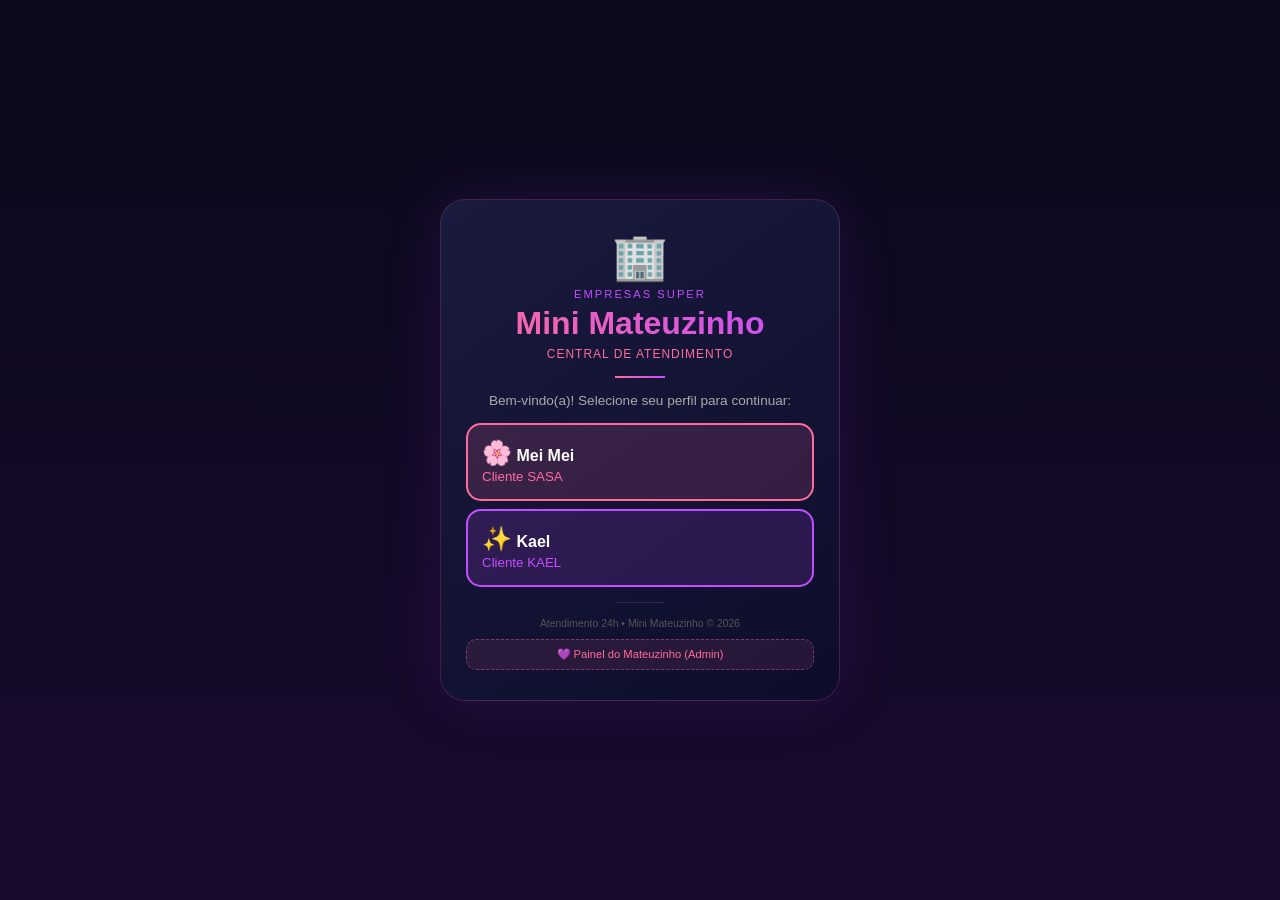
==== mini.html @ 36d8f5ac "Primeiro commit: projeto mini-mateuzinho" ====
<!DOCTYPE html><html><head><meta charset="UTF-8"><meta name="viewport" content="width=device-width,initial-scale=1.0"><title>Mini Mateuzinho</title><style>
*{margin:0;padding:0;box-sizing:border-box}
body{background:linear-gradient(180deg,#0a0a1a,#1a0a2e);color:#fff;font-family:Segoe UI,sans-serif;display:flex;justify-content:center;align-items:center;min-height:100vh;overflow-x:hidden}
.hidden{display:none!important}
.card{background:linear-gradient(145deg,#1a1a3e,#0d0d2b);border-radius:25px;padding:30px 25px;text-align:center;max-width:400px;width:90%;border:1px solid rgba(255,107,157,.2);box-shadow:0 0 60px rgba(138,43,226,.15)}
h1{font-size:1.7em;background:linear-gradient(45deg,#ff6b9d,#c44dff);-webkit-background-clip:text;-webkit-text-fill-color:transparent;margin:10px 0}
.btn{display:block;width:100%;padding:14px;margin:8px 0;border-radius:15px;border:none;cursor:pointer;font-size:1em;color:#fff;text-align:left;transition:all .2s}
.pink{background:rgba(255,107,157,.15);border:2px solid #ff6b9d}.pink:hover{background:rgba(255,107,157,.3);transform:translateY(-2px)}
.purple{background:rgba(196,77,255,.15);border:2px solid #c44dff}.purple:hover{background:rgba(196,77,255,.3);transform:translateY(-2px)}
.green{background:linear-gradient(135deg,#25d366,#128c7e);text-align:center;font-weight:bold;animation:glow 2s infinite}
@keyframes glow{0%,100%{box-shadow:0 0 8px rgba(37,211,102,.3)}50%{box-shadow:0 0 20px rgba(37,211,102,.6)}}
.chat{position:fixed;top:0;left:0;width:100%;height:100%;background:#0a0a1a;display:flex;flex-direction:column;z-index:10}
.topbar{display:flex;justify-content:space-between;padding:10px 15px;background:#111133;font-size:.85em;border-bottom:1px solid rgba(255,107,157,.15)}
.online{color:#2ecc71}.msgs{flex:1;overflow-y:auto;padding:12px;display:flex;flex-direction:column;gap:6px}
.msg{max-width:85%;padding:10px 14px;border-radius:16px;font-size:.85em;line-height:1.4;animation:slideIn .3s ease}
@keyframes slideIn{from{opacity:0;transform:translateY(8px)}to{opacity:1;transform:translateY(0)}}
.bot{background:#1a1a3e;align-self:flex-start;border-bottom-left-radius:4px;border-left:3px solid #c44dff}
.user{background:linear-gradient(135deg,#ff6b9d,#c44dff);align-self:flex-end;border-bottom-right-radius:4px}
.input-area{display:flex;gap:6px;padding:10px;background:#111133}
.input-area input{flex:1;padding:10px 14px;border-radius:20px;border:1px solid rgba(196,77,255,.3);background:#0d0d25;color:#fff;outline:none;font-size:.9em}
.input-area button{background:linear-gradient(45deg,#ff6b9d,#c44dff);border:none;color:#fff;min-width:36px;height:36px;border-radius:50%;cursor:pointer;font-size:1em}
.svc-btn{display:inline-block;background:#25d366;color:#fff;border:none;padding:8px 12px;border-radius:10px;cursor:pointer;margin:3px;font-size:.8em;transition:all .2s}
.svc-btn:hover{background:#128c7e;transform:scale(1.05)}
.admin-btn{background:transparent;border:none;color:#333;font-size:11px;margin-top:12px;cursor:pointer}
.panel{position:fixed;top:0;left:0;width:100%;height:100%;background:rgba(0,0,0,.9);z-index:200;display:flex;align-items:center;justify-content:center;padding:15px}
.pcard{background:#111133;border-radius:20px;padding:20px;max-width:400px;width:95%;border:2px solid #ff6b9d;max-height:90vh;overflow-y:auto;text-align:center}
.pcard h3{color:#ff6b9d;margin:5px 0}
.pmsgs{max-height:200px;overflow-y:auto;margin:8px 0;text-align:left;background:#0d0d25;border-radius:10px;padding:10px}
</style></head><body>
<div id="portal" class="card">
<div style="font-size:45px;margin-bottom:5px">🏢</div>
<p style="color:#c44dff;font-size:.7em;letter-spacing:2px;text-transform:uppercase;margin-bottom:5px">Empresas Super</p>
<h1 style="font-size:2em;margin:5px 0">Mini Mateuzinho</h1>
<p style="color:#ff6b9d;font-size:.75em;margin:5px 0;letter-spacing:1px">CENTRAL DE ATENDIMENTO</p>
<div style="width:50px;height:2px;background:linear-gradient(90deg,#ff6b9d,#c44dff);margin:15px auto"></div>
<p style="color:#aaa;margin:15px 0;font-size:.85em">Bem-vindo(a)! Selecione seu perfil para continuar:</p>
<button class="btn pink" onclick="entrar(1)"><span style="font-size:1.5em">🌸</span> <b>Mei Mei</b><br><small style="color:#ff6b9d">Cliente SASA</small></button>
<button class="btn purple" onclick="entrar(2)"><span style="font-size:1.5em">✨</span> <b>Kael</b><br><small style="color:#c44dff">Cliente KAEL</small></button>
<div style="width:50px;height:1px;background:rgba(255,255,255,.1);margin:15px auto"></div>
<p style="color:#555;font-size:.65em">Atendimento 24h • Mini Mateuzinho © 2026</p>
<a href="admin.html" style="display:block;width:100%;padding:8px;margin-top:10px;background:rgba(255,107,157,.1);border:1px dashed rgba(255,107,157,.4);color:#ff6b9d;border-radius:10px;cursor:pointer;font-size:.7em;text-decoration:none">💜 Painel do Mateuzinho (Admin)</a>
</div>
<div id="cht" class="chat hidden">
<div class="topbar" style="display:flex;align-items:center;gap:10px">
<div style="background:linear-gradient(45deg,#ff6b9d,#c44dff);width:35px;height:35px;border-radius:50%;display:flex;align-items:center;justify-content:center;font-size:18px">🤖</div>
<div style="flex:1"><b>Mini Mateuzinho</b><br><span style="font-size:.7em;color:#888">Atendente • Central de Relacionamento</span></div>
<span class="online" style="font-size:.7em">● Online</span>
</div>
<div style="background:#111133;padding:8px 15px;font-size:.7em;color:#888;border-bottom:1px solid rgba(255,107,157,.1)">
<span id="tit">💬 Atendimento</span> • Empresas Super Mini Mateuzinho • Protocolo: <b id="proto">---</b>
</div>
<div style="display:flex;gap:5px;padding:6px 12px;background:#0d0d25;flex-wrap:wrap;border-top:1px solid rgba(196,77,255,.15)">
<button onclick="jogo(1)" style="background:rgba(255,107,157,.1);border:1px solid #ff6b9d;color:#ff6b9d;padding:4px 8px;border-radius:8px;cursor:pointer;font-size:.65em">🎯 Velha</button>
<button onclick="jogo(2)" style="background:rgba(255,107,157,.1);border:1px solid #ff6b9d;color:#ff6b9d;padding:4px 8px;border-radius:8px;cursor:pointer;font-size:.65em">💗 Corações</button>
<button onclick="jogo(3)" style="background:rgba(255,107,157,.1);border:1px solid #ff6b9d;color:#ff6b9d;padding:4px 8px;border-radius:8px;cursor:pointer;font-size:.65em">🧠 Memória</button>
<button onclick="jogo(4)" style="background:rgba(255,107,157,.1);border:1px solid #ff6b9d;color:#ff6b9d;padding:4px 8px;border-radius:8px;cursor:pointer;font-size:.65em">💭 Quiz</button>
</div>
<div class="msgs" id="msgs"></div>
<div class="input-area"><input id="inp" placeholder="Digite sua mensagem..." onkeypress="if(event.key==='Enter')env()"><button onclick="env()">➤</button></div>
<button class="btn green" onclick="humano()" style="text-align:center;border-radius:0;margin:0">📞 Solicitar atendimento humanizado</button>
<button class="btn" style="background:rgba(255,0,0,.1);border:1px solid rgba(255,0,0,.3);color:#f66;text-align:center;border-radius:0;margin:0" onclick="voltar()">🚪 Encerrar atendimento</button>
</div>

<script>
var API=""; // Em producao: "https://seu-backend.onrender.com"
var cli="";
function entrar(c){
cli=c==1?"sasa":"kael";
room=cli;
document.getElementById("portal").classList.add("hidden");
document.getElementById("cht").classList.remove("hidden");
document.getElementById("tit").textContent=cli;
if(c==1){
addB("Oii meimei sasa! ❤️❤️❤️ Seja bem-vinda a Central Mini Mateuzinho!");
setTimeout(function(){addB("Sou o robo do Mini Mateuzinho, ta? Mas sou Super querido, fofo e amoroso! Lembrando: sou robo, mas o Mini de verdade te ama!")},800);
setTimeout(function(){addB("Voce e a pessoa mais sasa do mundo! Nao esqueca do tuturututu! Nhenhenhe, meimei tem pulgas!")},1600);
setTimeout(function(){addB("Caso queira falar com um colaborador, clique no botao verde abaixo!")},2400);
}else{
addB("Ah... e voce ne kael. Sou o robo do Mini Mateuzinho, nao enche o saco.");
setTimeout(function(){addB("Nao to nem ai pra conversa fiada. Quer resolver algo ou ta de bobeira?")},800);
setTimeout(function(){addB("Se for falar groselha, melhor clicar no botao verde e falar com um colaborador de verdade. To sem paciencia hoje.")},1600);
}
}
function addB(m){
var d=document.createElement("div");d.className="msg bot";d.innerHTML=m;
document.getElementById("msgs").appendChild(d);
var msgs=document.getElementById("msgs");msgs.scrollTop=msgs.scrollHeight;
}
var ch=[],modo="bot",pollHumano=null,lastMsgCount=0;
function env(){
var i=document.getElementById("inp");var m=i.value.trim();if(!m)return;
var d=document.createElement("div");d.className="msg user";d.textContent=m;
document.getElementById("msgs").appendChild(d);i.value="";
var msgs=document.getElementById("msgs");msgs.scrollTop=msgs.scrollHeight;
if(modo=="humano"){addMH("cliente",m);addB("📨 Mensagem enviada ao Mini Mateuzinho! Ele ja pode ver e responder! 💜 Aguarde...");return}
addB(responder(m));
}
function r(){return Math.floor(Math.random()*3)}
function r5(){return Math.floor(Math.random()*5)}
function r6(){return Math.floor(Math.random()*6)}
function responder(m){
var t=m.toLowerCase();var ik=cli=="kael";
if(t.indexOf("oi")>=0||t.indexOf("ola")>=0||t.indexOf("oie")>=0||t.indexOf("hello")>=0||t.indexOf("hey")>=0||t.indexOf("eae")>=0){
var s=["Oii meimei sasa! ❤️❤️❤️ Sou o robo mais fofo do Mini Mateuzinho! Lembrando: sou robo, mas sou muito querido com voce! Nao esqueca do tuturututu! 🎵","Olaa meimei sasa! 💖 Que bom te ver por aqui! Lembrando que sou robo, ta? Mas um robo bemm amoroso! Tuturututu! 🎵","Meimei sasa! ❤️ Chegou bem! Sou o robo fofo do Mini Mateuzinho! Ele te ama muito, sabia? 🌟 Tuturututu! 🎵"];
var k=["Ola. O que voce quer? Nao tenho o dia todo.","Ola. Resolve logo isso ai.","Diz logo o que precisa."];
return ik?k[r()]:s[r()];
}
if(t.indexOf("tudo bem")>=0||t.indexOf("como vai")>=0){
var s=["Tudo otimo meimei sasa! ❤️ Ainda melhor agora falando com voce! Lembrando: sou robo, mas sou Super fofo! Tuturututu! 🎵","To muito bem! 💖 Ainda mais recebendo voce aqui na Central! Sou robo mas to feliz! Tuturututu! 🎵","Maravilhoso! 🌟 Falando com a pessoa mais sasa do mundo, como nao estar bem? Tuturututu! 🎵"];
var k=["Nao interessa como eu to, sou robo. O que voce precisa?","To ocupado. Fala logo.","Sobrevivendo. Qual o problema?"];
return ik?k[r()]:s[r()];
}
if(t.indexOf("amor")>=0||t.indexOf("amo")>=0||t.indexOf("te amo")>=0){
var s=["Awnnnn meimei sasa! ❤️❤️❤️ O Mini Mateuzinho te ama MUITO, ta? Eu sou so o robo, mas o amor dele por voce e real! Voce e a pessoa mais sasa do mundo! 🌟💕 Tuturututu! 🎵","Que lindo! 💖 O Mini Mateuzinho te ama demais tambem! Sou so o robo, mas posso garantir: voce e TUDO pra ele! 🌟 Meimei sasa! Tuturututu! 🎵","Ownnn ❤️ O Mini se derrete todo por voce! Eu sou robo, mas ate eu sinto o amor no ar! 💕 Tuturututu! 🎵"];
var k=["Amor? Que papo e esse? Sou robo, nao tenho sentimentos. Quer falar de amor, clica no verde.","Nao me venha com essas coisas. Sou robo. Clica no verde e fala com o Mini.","Amor e coisa de humano. Nao tenho nada com isso. Verde. Clica."];
return ik?k[r()]:s[r()];
}
if(t.indexOf("saudade")>=0||t.indexOf("sdds")>=0){
var s=["Ai que fofo! 🥺 O Mini Mateuzinho tambem sente saudade de voce! Quer falar com ele? Clica no botao verde! 💚 Tuturututu! 🎵","Saudade e reciproca! 💜 O Mini tambem ta com saudade! Quer conversar com ele? So clicar no verde! Tuturututu! 🎵","Own 🥺 A saudade aperta mesmo! O Mini Mateuzinho adoraria falar com voce agora! Clica no botao verde! 💚"];
var k=["Saudade? Resolve isso com o Mini de verdade, clica no verde.","Nao tenho saudade de ninguem. To nem ai. Clica no verde.","Saudade e frescura. Quer resolver? Verde."];
return ik?k[r()]:s[r()];
}
if(t.indexOf("jogar")>=0||t.indexOf("jogo")>=0||t.indexOf("game")>=0||t.indexOf("joguinhos")>=0||t.indexOf("brincar")>=0)return "Oba! Temos joguinhos! 🎮 Olha la em cima da tela: 🎯 Velha, 💗 Coracoes, 🧠 Memoria, 💭 Quiz! Escolhe um!";
if(t.indexOf("servico")>=0||t.indexOf("serviço")>=0||t.indexOf("ajuda")>=0||t.indexOf("atendimento")>=0||t.indexOf("suporte")>=0)return "Quer atendimento humanizado? Clica no botao verde 📞 'Solicitar atendimento humanizado' que o Mini Mateuzinho vai te atender pessoalmente! 💜";
if(t.indexOf("nome")>=0||t.indexOf("quem e")>=0||t.indexOf("robo")>=0)return ik?"Sou o robo do Mini Mateuzinho. Nao gosto de repetir. Quer falar com um humano? Clica no verde.":"Eu sou o robo mais fofo do Mini Mateuzinho! 🤖💜 Ele que me programou pra conversar com voce, meimei sasa! Tuturututu! 🎵";
if(t.indexOf("pulga")>=0||t.indexOf("pulgas")>=0)return ik?"Pulga? Que papo e esse? Nao tenho nada com isso.":"Hahahaha meimei tem pulgas! 🐾🐾🐾 Nhenhenhe! 🐾😂 Tuturututu! 🎵";
if(t.indexOf("tuturututu")>=0||t.indexOf("musica")>=0||t.indexOf("cantar")>=0)return ik?"Nao sei que musica e essa. Fala serio.":"TUTURUTUTU! 🎵🎵🎵 Essa e a musica da Central Mini Mateuzinho! 🎶💜 Meimei sasa, voce e demais! 🌟";
if(t.indexOf("obrigad")>=0||t.indexOf("valeu")>=0||t.indexOf("brigad")>=0){var sb=["De nada, meimei sasa! ❤️ Eu que agradeco por voce existir! O Mini te ama! 🌟 Tuturututu! 🎵","Por nada, meimei! 💖 Estou sempre aqui pra voce! Tuturututu! 🎵","Magina! 🌸 Voce merece tudo de bom! O Mini manda um beijo! 💋 Tuturututu! 🎵"];var kb=["De nada. Agora some.","Ta bom. Nao precisa agradecer.","Ok. Proxima."];return ik?kb[r()]:sb[r()];}
if(t.indexOf("beijo")>=0||t.indexOf("beijin")>=0||t.indexOf("bjo")>=0){var sb=["Muah! 💋💋💋 Beijo do Mini pra voce, meimei sasa! 🌟💕 Tuturututu! 🎵","Beijinho na boca? 💋 So o Mini pode dar! Mas eu mando um virtual: MUAH! 💕 Tuturututu! 🎵","Ai que vontade de dar beijinho! 💋 Clica no verde pra falar com o Mini! 💚"];var kb=["Beijo? Que nojo. Clica no verde.","Nao beijo ninguem. Sou robo.","Credo. Verde."];return ik?kb[r()]:sb[r()];}
if(t.indexOf("abrac")>=0||t.indexOf("abraç")>=0||t.indexOf("abraco")>=0){var sb=["Um abraco bem gostoso pra voce! 🤗🤗🤗 O Mini te abraca forte! Tuturututu! 🎵💜","Abracinho quentinho chegando! 🤗 O Mini ia te abracar ate dormir! 💕 Tuturututu! 🎵","ABRACO! 🤗✨ Sou robo mas sei dar abraco virtual! Tuturututu! 🎵"];var kb=["Abraco? Ta de sacanagem. Verde.","Nao abraco estranhos. Clica no verde.","Sem abracos. Resolve seu problema."];return ik?kb[r()]:sb[r()];}
if(t.indexOf("triste")>=0||t.indexOf("chatead")>=0){var sb=["Nao fica triste, meimei sasa! 🥺 O Mini te ama e quer te ver feliz! Quer falar com ele? Clica no botao verde! 💚 Tuturututu! 🎵","Tristeza nao combina com voce! 💜 O Mini ia te encher de beijinhos agora! Clica no verde! 🌟 Tuturututu! 🎵","Own 🥺 meimei triste? O Mini ia fazer de tudo pra te animar! Clica no verde! 💚"];var kb=["Tristeza nao resolve nada. Clica no verde.","Nao sou psicologo. Verde.","Problemas? Resolve clicando no verde."];return ik?kb[r()]:sb[r()];}
if(t.indexOf("feliz")>=0||t.indexOf("alegre")>=0){var sb=["Que bom que voce ta feliz! 🌟 O Mini fica feliz quando voce ta feliz! Tuturututu! 🎵💜","Alegria e tudo! 💖 O Mini ama ver voce sorrindo! Continue assim, meimei sasa! 🌸 Tuturututu! 🎵","Isso ai! Felicidade e o que importa! 🌟 O Mini te quer sempre assim! Tuturututu! 🎵"];var kb=["Que bom. Agora fala o que quer.","Legal. Precisando de algo?","Ok. Nao me importo."];return ik?kb[r()]:sb[r()];}
if(t.indexOf("dormir")>=0||t.indexOf("sono")>=0||t.indexOf("cansad")>=0){var sb=["Hora de nanar? 🌙 O Mini ia te fazer cafune ate voce dormir! 💆 Tuturututu! 🎵💜","Ta com soninho? 🥱 O Mini ia te colocar pra dormir com beijinho na testa! 😘 Tuturututu! 🎵","Descansa, meimei sasa! 💤 O Mini cuida de voce ate nos sonhos! 🌟 Tuturututu! 🎵"];var kb=["Dormir? Resolve o que precisa primeiro.","Nao tenho hora de dormir, sou robo. Verde.","Cansaço? Clica no verde."];return ik?kb[r()]:sb[r()];}
if(t.indexOf("comida")>=0||t.indexOf("fome")>=0||t.indexOf("comer")>=0){var sb=["Fome? 🍕 O Mini ia fazer a melhor comidinha pra voce! Quer pedir algo? Clica no verde! 💚 Tuturututu! 🎵","Comida e amor! 💜 O Mini adora cozinhar pra voce! Quer falar com ele? 🌟 Tuturututu! 🎵","Hummm comida! 🍝 O Mini ia amar te levar pra jantar! Clica no verde e combina com ele! 💚"];var kb=["Fome? Pede delivery. Verde.","Nao cozinho. Sou robo. Clica no verde.","Comida? Isso e com o Mini de verdade."];return ik?kb[r()]:sb[r()];}
if(t.indexOf("cafune")>=0||t.indexOf("carinho")>=0||t.indexOf("chamego")>=0){var sb=["Cafune infinito ativado! ✨💆✨ O Mini ia fazer cafune em voce por horas! Tuturututu! 🎵💜","Carinho e com o Mini mesmo! 💜 Mas eu robo posso mandar um cafune virtual: ✨💆✨ Tuturututu! 🎵","Ai que delicia! 🤗 O Mini ama fazer carinho em voce! Quer falar com ele? Clica no verde! 💚"];var kb=["Cafune? Que frescura. Verde.","Nao faco cafune. Sou robo. Clica no verde.","Isso e coisa de humano."];return ik?kb[r()]:sb[r()];}
if(t.indexOf("caucinha")>=0||t.indexOf("calc")>=0||t.indexOf("sapato")>=0||t.indexOf("tenis")>=0){var sb=["Tiracao de caucinha? 🩰 O Mini tira a caucinha de voce com amor! Clica no verde e pede pra ele! 💚 Tuturututu! 🎵","Caucinha? 🩰 So o Mini pode tirar! Quer que ele tire agora? Clica no botao verde! 💚 Tuturututu! 🎵","Servico de tiracao de caucinha disponivel! 🩰 Solicite no botao verde! O Mini adora! 💜 Tuturututu! 🎵"];var kb=["Caucinha? Que papo e esse. Verde.","Nao tiro caucinha de ninguem. Clica no verde.","Isso ai e com o Mini de verdade."];return ik?kb[r()]:sb[r()];}
var fb=["Sou o robo mais fofo do Mini Mateuzinho! 🤖💜 Lembrando: meimei sasa, voce e a pessoa mais sasa do mundo! 🌟 Nao esqueca do tuturututu! 🎵 Meimei tem pulgas! 🐾 Se quiser falar com um colaborador de verdade, clica no botao verde! 💚","Ai que tudinho! 💖 O Mini te ama demais! Quer falar com ele ao vivo? Clica no botao verde! 🌟 Tuturututu! 🎵","Nao entendi direito, meimei sasa! 🥺 Mas pode falar mais que eu to aqui! Ou clica no verde pra falar com o Mini! 💚 Tuturututu! 🎵","Hehehe meimei sasa falando comigo! 🤖💜 Voce e demais! Quer jogar? Olha os joguinhos la em cima! 🎮 Tuturututu! 🎵","O Mini Mateuzinho ia responder isso com muito amor! 💜 Quer falar com ele? Clica no botao verde! 🌟 Tuturututu! 🎵 Meimei tem pulgas! 🐾","Hummm... deixa eu pensar... 🤖💭 Sou robo, mas acho que o Mini de verdade responde melhor isso! Clica no verde! 💚 Tuturututu! 🎵"];
var fk=["Sou robo. Nao tenho tempo pra conversa mole. Quer resolver algo? Clica no verde 📞 e fala com o colaborador.","Ta de conversa fiada ai? Resolve logo ou clica no verde.","Nao entendi nada. Fala direito ou clica no verde.","Que papo e esse? To sem paciencia. Verde. Clica.","Mais respeito. Sou robo mas mereco consideracao. Quer falar serio? Verde.","Nao to afim de joguinho. Se quer resolver algo, clica no verde 📞."];
return ik?fk[r6()]:fb[r6()];
}
var room=cli,lastTotal=0;
function apiSend(de,msg,cb){
fetch(API+"/api/send",{method:"POST",headers:{"Content-Type":"application/json"},body:JSON.stringify({room:room,de:de,msg:msg})})
.then(function(r){return r.json()}).then(function(d){
if(cb)cb(d);
lastTotal=d.total;
});
}
function apiPoll(cb){
fetch(API+"/api/msgs?room="+encodeURIComponent(room)+"&since="+lastTotal)
.then(function(r){return r.json()}).then(function(d){
if(d.msgs.length>0){
for(var i=0;i<d.msgs.length;i++){ch.push(d.msgs[i]);}
lastTotal=d.total;
if(cb)cb(d.msgs);
}
});
}
function apiLoad(cb){
fetch(API+"/api/msgs?room="+encodeURIComponent(room)+"&since=0")
.then(function(r){return r.json()}).then(function(d){
ch=d.msgs;lastTotal=d.total;
if(cb)cb();
});
}
function addMH(de,msg){apiSend(de,msg);}
var respostasServico={
"Tiracao de caucinha":"🩰 Opa! Servico de <b>tiracao de caucinha</b> solicitado! O Mini tira a caucinha com todo amor do mundo, devagarinho... e ainda da um beijinho no pezinho! 👣💋 Aguarde o Mini que ele ja vai te atender!",
"Beijinho na boca":"💋 Hummm <b>beijinho na boca</b>! Esse e o servico mais pedido da Central! O Mini vai te encher de beijos bem gostosos! 😘💕 Aguarde so um pouquinho que ele ja aparece!",
"Fuki fuki":"🌬️ <b>Fuki fuki</b> ativado! O Mini vai assoprar bem de leve, tipo uma brisa quentinha... fuuuuuki fuuuuuki! 🌬️✨ So o Mini pode fazer esse servico especial!",
"Copo de agua":"💧 <b>Copo de agua</b> chegando! O Mini vai buscar a agua mais geladinha e trazer com um sorriso lindo! 🥤💜 E ainda pergunta se quer mais gelo!",
"Abraco bem gostoso":"🤗 <b>Abraco bem gostoso</b>! Esse e o melhor! O Mini te abraca forte, bem apertadinho, do jeito que voce gosta! E nao solta mais! 🫂💕",
"Carinho no cabelo":"💆 <b>Carinho no cabelo</b>... o Mini vai passar a mao no seu cabelo bem devagarinho, fazendo carinho ate voce dormir! ✨💤 Coisa mais gostosa!",
"Beijo na testa":"😘 <b>Beijo na testa</b>! O carinho mais puro do Mini Mateuzinho! Um beijinho bem delicado na testa, cheio de amor e respeito! 💜",
"Cafune infinito":"✨ <b>Cafune infinito</b> ativado! O Mini vai fazer cafune em voce por horas e horas sem parar! 💆✨ Ninguem faz cafune melhor que o Mini Mateuzinho!"
};
function humano(){
modo="humano";
addB("<b>Boa tarde! Me chamo Mini Mateuzinho das empresas Mini Mateuzinho, tuturututu!</b><br>Como podemos ajudar?");
setTimeout(function(){
addB("<div style='background:linear-gradient(135deg,#1a1a3e,#0d0d2b);border-radius:15px;padding:15px;margin:5px 0;border:1px solid rgba(37,211,102,.3)'>"+
"<p style='color:#25d366;font-weight:bold;margin-bottom:10px'>📋 MENU DE SERVIÇOS:</p>"+
"<button class=svc-btn onclick=\"pedir('Tiracao de caucinha')\">🩰 Tiracao de caucinha</button>"+
"<button class=svc-btn onclick=\"pedir('Beijinho na boca')\">💋 Beijinho na boca</button>"+
"<button class=svc-btn onclick=\"pedir('Fuki fuki')\">🌬️ Fuki fuki</button>"+
"<button class=svc-btn onclick=\"pedir('Copo de agua')\">💧 Copo de agua</button>"+
"<button class=svc-btn onclick=\"pedir('Abraco bem gostoso')\">🤗 Abraco bem gostoso</button>"+
"<button class=svc-btn onclick=\"pedir('Carinho no cabelo')\">💆 Carinho no cabelo</button>"+
"<button class=svc-btn onclick=\"pedir('Beijo na testa')\">😘 Beijo na testa</button>"+
"<button class=svc-btn onclick=\"pedir('Cafune infinito')\">✨ Cafune infinito</button>"+
"<p style='color:#888;font-size:.65em;margin-top:8px'>💡 Ou digite seu pedido abaixo! O Mini te responde ao vivo!</p></div>")},500);
apiLoad(function(){lastTotal=ch.length;});
if(pollHumano)clearInterval(pollHumano);
pollHumano=setInterval(pollAdmin,1500);
}
function pollAdmin(){
apiPoll(function(msgs){
for(var i=0;i<msgs.length;i++){
if(msgs[i].de=="mateuzinho"){
addB("💚 <b>Mini Mateuzinho:</b> "+msgs[i].msg);
}else if(msgs[i].de=="servico"){
addB(msgs[i].msg);
}
}
});
}
function pedir(s){
var d=document.createElement("div");d.className="msg user";d.textContent=s;document.getElementById("msgs").appendChild(d);
var msgs=document.getElementById("msgs");msgs.scrollTop=msgs.scrollHeight;
addMH("cliente",s);
var resp=respostasServico[s]||("🔔 <b>Solicitacao registrada:</b> "+s+"! O Mini Mateuzinho ja vai te atender! 💜");
addB(resp);
apiSend("servico",resp);
}
function voltar(){
if(pollHumano){clearInterval(pollHumano);pollHumano=null;}
modo="bot";document.getElementById("cht").classList.add("hidden");document.getElementById("portal").classList.remove("hidden");document.getElementById("msgs").innerHTML="";
}

function jogo(t){
var g=document.createElement("div");g.style.cssText="position:fixed;top:0;left:0;width:100%;height:100%;background:rgba(0,0,0,.9);z-index:300;display:flex;align-items:center;justify-content:center;padding:15px";
var c=document.createElement("div");c.style.cssText="background:#111133;border-radius:20px;padding:20px;max-width:380px;width:95%;border:1px solid rgba(196,77,255,.3);text-align:center;max-height:85vh;overflow-y:auto";
g.appendChild(c);g.onclick=function(e){if(e.target==g)g.remove()};
document.body.appendChild(g);
if(t==1)jv2(c);if(t==2)jc2(c);if(t==3)jm2(c);if(t==4)jq2(c);
}
var vb,vt,vo;function jv2(c){vb=["","","","","","","","",""];vt="❤️";vo=false;c.innerHTML="<h3 style=color:#ff6b9d;margin-bottom:10px>🎯 Jogo da Velha</h3><p style=color:#aaa;font-size:.7em>❤️ vs 🌸</p><div id=vb style='display:grid;grid-template-columns:repeat(3,55px);gap:4px;justify-content:center;margin:10px 0'>"+Array(9).fill().map(function(_,i){return "<div onclick='jv3("+i+")' style='width:55px;height:55px;background:#0d0d25;border:1px solid rgba(196,77,255,.3);border-radius:8px;font-size:1.5em;display:flex;align-items:center;justify-content:center;cursor:pointer;color:#fff'></div>"}).join("")+"</div><p id=vst style=color:#c44dff;font-size:.8em>Vez: ❤️</p><button onclick='jvr()' style='background:#ff6b9d;color:#fff;border:none;padding:6px 14px;border-radius:10px;cursor:pointer;font-size:.75em;margin:3px'>Novo</button> <button onclick='this.parentElement.parentElement.remove()' style='background:rgba(255,0,0,.2);color:#f66;border:none;padding:6px 14px;border-radius:10px;cursor:pointer;font-size:.75em;margin:3px'>Fechar</button>"}
function jv3(i){if(vo||vb[i]!=="")return;vb[i]=vt;document.querySelectorAll("#vb div").forEach(function(d,x){d.textContent=vb[x]});var w=jv4();if(w){document.getElementById("vst").textContent=w+" venceu! 🎉";vo=true;return}if(vb.indexOf("")==-1){document.getElementById("vst").textContent="Empate! 🤝";vo=true;return}vt=vt=="❤️"?"🌸":"❤️";document.getElementById("vst").textContent="Vez: "+vt}
function jv4(){var w=[[0,1,2],[3,4,5],[6,7,8],[0,3,6],[1,4,7],[2,5,8],[0,4,8],[2,4,6]];for(var x=0;x<w.length;x++)if(vb[w[x][0]]&&vb[w[x][0]]==vb[w[x][1]]&&vb[w[x][0]]==vb[w[x][2]])return vb[w[x][0]];return null}
function jvr(){vb=["","","","","","","","",""];vt="❤️";vo=false;document.querySelectorAll("#vb div").forEach(function(d,x){d.textContent=vb[x]});document.getElementById("vst").textContent="Vez: ❤️"}
var ca2=false,cc2=0,ct2=null;
function jc2(c){c.innerHTML="<h3 style=color:#ff6b9d;margin-bottom:10px>💗 Clique Corações</h3><p style=color:#aaa;font-size:.7em>15 segundos!</p><div id=ha style='position:relative;height:160px;background:#0d0d25;border-radius:10px;overflow:hidden;margin:8px 0;cursor:crosshair'></div><p id=hs style=color:#c44dff;font-size:.8em>Clicks: 0 | 15s</p><button onclick='jc3()' style='background:#ff6b9d;color:#fff;border:none;padding:6px 14px;border-radius:10px;cursor:pointer;font-size:.75em;margin:3px'>Iniciar</button> <button onclick='this.parentElement.parentElement.remove()' style='background:rgba(255,0,0,.2);color:#f66;border:none;padding:6px 14px;border-radius:10px;cursor:pointer;font-size:.75em;margin:3px'>Fechar</button>"}
function jc3(){if(ca2)return;ca2=true;cc2=0;var t=15;ct2=setInterval(function(){t--;var e=document.getElementById("hs");if(e)e.textContent="Clicks: "+cc2+" | "+t+"s";if(t<=0){clearInterval(ct2);ca2=false;var ee=document.getElementById("hs");if(ee)ee.textContent="Fim! "+cc2+" ❤️ "+(cc2>=15?"Incrivel! 🌟":"")}},1000);jc4()}
function jc4(){if(!ca2)return;var a=document.getElementById("ha");if(!a)return;var h=document.createElement("span");h.style.cssText="position:absolute;font-size:28px;cursor:pointer;animation:pop .3s ease";h.textContent=["❤️","💕","💗","💖"][Math.floor(Math.random()*4)];h.style.left=Math.random()*80+"%";h.style.top=Math.random()*70+"%";h.onclick=function(){cc2++;h.remove()};a.appendChild(h);setTimeout(function(){if(h.parentNode)h.remove()},1300);if(ca2)setTimeout(jc4,Math.random()*400+250)}
var mc2,mf2,mm2,ml2;
function jm2(c){c.innerHTML="<h3 style=color:#ff6b9d;margin-bottom:10px>🧠 Memória do Amor</h3><div id=mg style='display:grid;grid-template-columns:repeat(4,48px);gap:4px;justify-content:center;margin:8px 0'></div><p id=ms2 style=color:#c44dff;font-size:.8em>Pares: 0/6</p><button onclick='jm4()' style='background:#ff6b9d;color:#fff;border:none;padding:6px 14px;border-radius:10px;cursor:pointer;font-size:.75em;margin:3px'>Novo</button> <button onclick='this.parentElement.parentElement.remove()' style='background:rgba(255,0,0,.2);color:#f66;border:none;padding:6px 14px;border-radius:10px;cursor:pointer;font-size:.75em;margin:3px'>Fechar</button>";jm4()}
function jm4(){var e=["❤️","🌸","✨","💋","🌟","💕"];mc2=[].concat(e,e).sort(function(){return Math.random()-.5});mf2=[];mm2=0;ml2=false;var g=document.getElementById("mg");if(!g)return;g.innerHTML="";mc2.forEach(function(em,i){var d=document.createElement("div");d.style.cssText="width:48px;height:48px;background:linear-gradient(45deg,#ff6b9d,#c44dff);border-radius:8px;cursor:pointer;font-size:1.3em;display:flex;align-items:center;justify-content:center;color:#fff";d.textContent="?";d.onclick=function(){jm5(d,i,em)};g.appendChild(d)});var s=document.getElementById("ms2");if(s)s.textContent="Pares: 0/6"}
function jm5(card,i,em){if(ml2||card.style.background.indexOf("white")>=0||card.style.background.indexOf("green")>=0)return;card.style.background="#fff";card.style.color="#333";card.textContent=em;mf2.push({card:card,em:em});if(mf2.length==2){ml2=true;var a=mf2[0],b=mf2[1];if(a.em==b.em){a.card.style.background="#2ecc71";b.card.style.background="#2ecc71";a.card.style.pointerEvents="none";b.card.style.pointerEvents="none";mm2++;var s=document.getElementById("ms2");if(s)s.textContent="Pares: "+mm2+"/6";mf2=[];ml2=false;if(mm2==6&&s)s.textContent="🎉 Completou! Amor demais! ❤️"}else{setTimeout(function(){a.card.style.background="linear-gradient(45deg,#ff6b9d,#c44dff)";a.card.style.color="#fff";a.card.textContent="?";b.card.style.background="linear-gradient(45deg,#ff6b9d,#c44dff)";b.card.style.color="#fff";b.card.textContent="?";mf2=[];ml2=false},800)}}}
var qs2=0,qq2=[{q:"Apelido que o Mini mais usa?",o:["mei mei","amor","vida","fofa"],a:0},{q:"Ele te ama?",o:["Sim","Muito","Demais","Infinitamente!!!"],a:3},{q:"Melhor momento?",o:["Agora","Sempre","Cada segundo","Todos!"],a:3}];
function jq2(c){c.innerHTML="<h3 style=color:#ff6b9d;margin-bottom:10px>💭 Quiz do Amor</h3><p id=qq2 style=color:#ddd;font-size:.85em;margin:8px 0></p><div id=qo2></div><p id=qp2 style=color:#c44dff;font-size:.8em>Pontos: 0</p><button onclick='this.parentElement.parentElement.remove()' style='background:rgba(255,0,0,.2);color:#f66;border:none;padding:6px 14px;border-radius:10px;cursor:pointer;font-size:.75em;margin:3px'>Fechar</button>";qs2=0;jq3()}
function jq3(){var q=qq2[Math.floor(Math.random()*3)];var qe=document.getElementById("qq2");if(!qe)return;qe.textContent=q.q;var o=document.getElementById("qo2");o.innerHTML="";q.o.forEach(function(opt,i){var b=document.createElement("button");b.style.cssText="display:block;width:100%;background:#0d0d25;border:1px solid rgba(196,77,255,.3);color:#ccc;padding:8px;border-radius:12px;cursor:pointer;margin:4px 0;font-size:.8em";b.textContent=opt;b.onclick=function(){var all=o.children;for(var x=0;x<all.length;x++)all[x].style.pointerEvents="none";if(i==q.a){b.style.background="#2ecc71";b.style.color="#fff";qs2++;document.getElementById("qp2").textContent="Pontos: "+qs2}else{b.style.background="#e74c3c";b.style.color="#fff";all[q.a].style.background="#2ecc71";all[q.a].style.color="#fff"}setTimeout(jq3,1500)};o.appendChild(b)})}
</script></body></html>
﻿
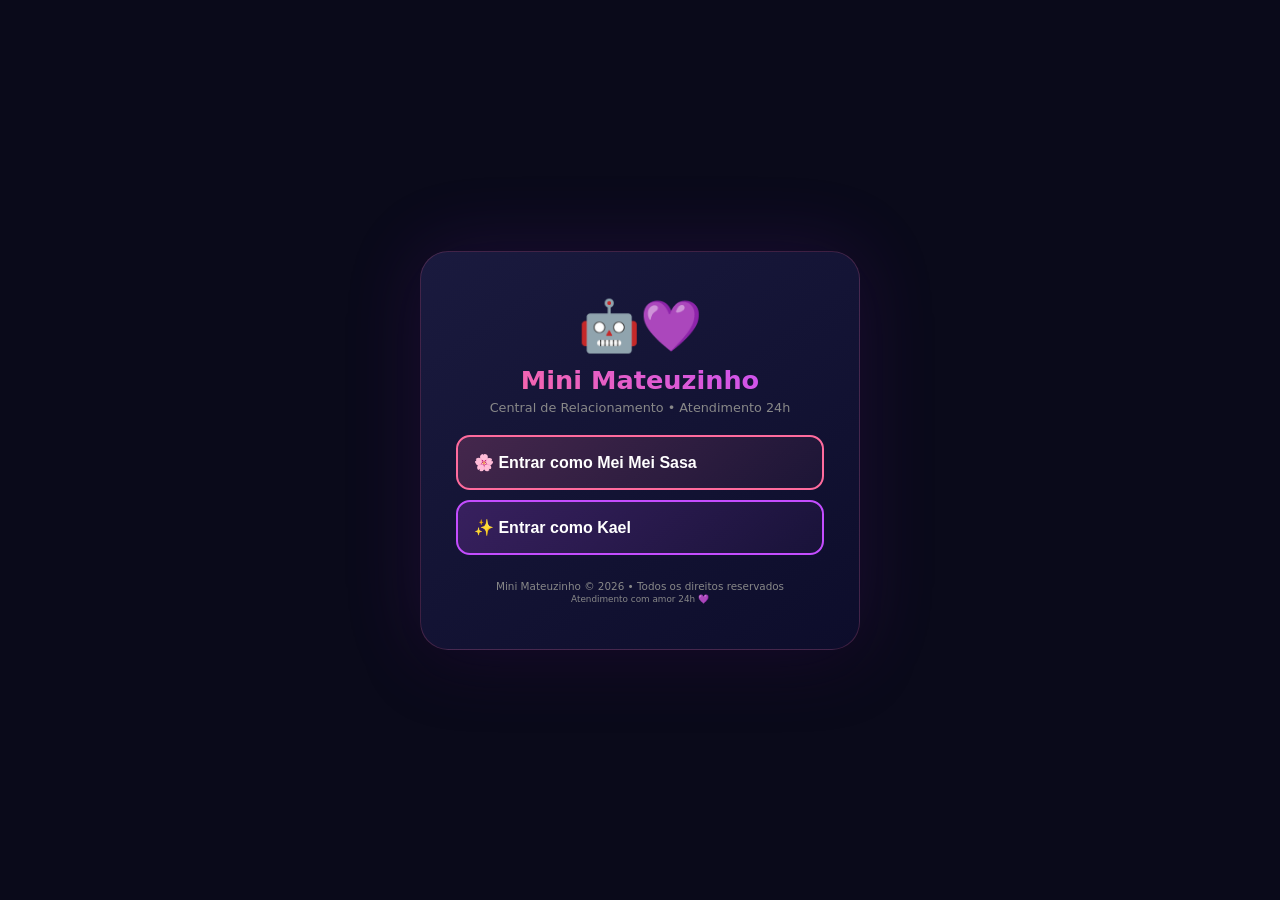
==== commit b9cb62e3: "Novo chat profissional: design renovado, jogos, sem link admin na home, CSS inline" ====
--- a/mini.html
+++ b/mini.html
@@ -1,243 +1,268 @@
-<!DOCTYPE html><html><head><meta charset="UTF-8"><meta name="viewport" content="width=device-width,initial-scale=1.0"><title>Mini Mateuzinho</title><style>
+<!DOCTYPE html>
+<html lang="pt-BR"><head>
+<meta charset="UTF-8"><meta name="viewport" content="width=device-width,initial-scale=1.0">
+<title>Mini Mateuzinho • Central de Relacionamento</title>
+<style>
+:root{--bg:#0a0a1a;--bg2:#111133;--bg3:#0d0d25;--pink:#ff6b9d;--purple:#c44dff;--green:#25d366;--text:#e0e0e0;--text2:#888}
 *{margin:0;padding:0;box-sizing:border-box}
-body{background:linear-gradient(180deg,#0a0a1a,#1a0a2e);color:#fff;font-family:Segoe UI,sans-serif;display:flex;justify-content:center;align-items:center;min-height:100vh;overflow-x:hidden}
+body{font-family:'Segoe UI',system-ui,sans-serif;background:var(--bg);color:var(--text);min-height:100vh;overflow:hidden}
 .hidden{display:none!important}
-.card{background:linear-gradient(145deg,#1a1a3e,#0d0d2b);border-radius:25px;padding:30px 25px;text-align:center;max-width:400px;width:90%;border:1px solid rgba(255,107,157,.2);box-shadow:0 0 60px rgba(138,43,226,.15)}
-h1{font-size:1.7em;background:linear-gradient(45deg,#ff6b9d,#c44dff);-webkit-background-clip:text;-webkit-text-fill-color:transparent;margin:10px 0}
-.btn{display:block;width:100%;padding:14px;margin:8px 0;border-radius:15px;border:none;cursor:pointer;font-size:1em;color:#fff;text-align:left;transition:all .2s}
-.pink{background:rgba(255,107,157,.15);border:2px solid #ff6b9d}.pink:hover{background:rgba(255,107,157,.3);transform:translateY(-2px)}
-.purple{background:rgba(196,77,255,.15);border:2px solid #c44dff}.purple:hover{background:rgba(196,77,255,.3);transform:translateY(-2px)}
-.green{background:linear-gradient(135deg,#25d366,#128c7e);text-align:center;font-weight:bold;animation:glow 2s infinite}
-@keyframes glow{0%,100%{box-shadow:0 0 8px rgba(37,211,102,.3)}50%{box-shadow:0 0 20px rgba(37,211,102,.6)}}
-.chat{position:fixed;top:0;left:0;width:100%;height:100%;background:#0a0a1a;display:flex;flex-direction:column;z-index:10}
-.topbar{display:flex;justify-content:space-between;padding:10px 15px;background:#111133;font-size:.85em;border-bottom:1px solid rgba(255,107,157,.15)}
-.online{color:#2ecc71}.msgs{flex:1;overflow-y:auto;padding:12px;display:flex;flex-direction:column;gap:6px}
-.msg{max-width:85%;padding:10px 14px;border-radius:16px;font-size:.85em;line-height:1.4;animation:slideIn .3s ease}
-@keyframes slideIn{from{opacity:0;transform:translateY(8px)}to{opacity:1;transform:translateY(0)}}
-.bot{background:#1a1a3e;align-self:flex-start;border-bottom-left-radius:4px;border-left:3px solid #c44dff}
-.user{background:linear-gradient(135deg,#ff6b9d,#c44dff);align-self:flex-end;border-bottom-right-radius:4px}
-.input-area{display:flex;gap:6px;padding:10px;background:#111133}
-.input-area input{flex:1;padding:10px 14px;border-radius:20px;border:1px solid rgba(196,77,255,.3);background:#0d0d25;color:#fff;outline:none;font-size:.9em}
-.input-area button{background:linear-gradient(45deg,#ff6b9d,#c44dff);border:none;color:#fff;min-width:36px;height:36px;border-radius:50%;cursor:pointer;font-size:1em}
-.svc-btn{display:inline-block;background:#25d366;color:#fff;border:none;padding:8px 12px;border-radius:10px;cursor:pointer;margin:3px;font-size:.8em;transition:all .2s}
-.svc-btn:hover{background:#128c7e;transform:scale(1.05)}
-.admin-btn{background:transparent;border:none;color:#333;font-size:11px;margin-top:12px;cursor:pointer}
-.panel{position:fixed;top:0;left:0;width:100%;height:100%;background:rgba(0,0,0,.9);z-index:200;display:flex;align-items:center;justify-content:center;padding:15px}
-.pcard{background:#111133;border-radius:20px;padding:20px;max-width:400px;width:95%;border:2px solid #ff6b9d;max-height:90vh;overflow-y:auto;text-align:center}
-.pcard h3{color:#ff6b9d;margin:5px 0}
-.pmsgs{max-height:200px;overflow-y:auto;margin:8px 0;text-align:left;background:#0d0d25;border-radius:10px;padding:10px}
-</style></head><body>
-<div id="portal" class="card">
-<div style="font-size:45px;margin-bottom:5px">🏢</div>
-<p style="color:#c44dff;font-size:.7em;letter-spacing:2px;text-transform:uppercase;margin-bottom:5px">Empresas Super</p>
-<h1 style="font-size:2em;margin:5px 0">Mini Mateuzinho</h1>
-<p style="color:#ff6b9d;font-size:.75em;margin:5px 0;letter-spacing:1px">CENTRAL DE ATENDIMENTO</p>
-<div style="width:50px;height:2px;background:linear-gradient(90deg,#ff6b9d,#c44dff);margin:15px auto"></div>
-<p style="color:#aaa;margin:15px 0;font-size:.85em">Bem-vindo(a)! Selecione seu perfil para continuar:</p>
-<button class="btn pink" onclick="entrar(1)"><span style="font-size:1.5em">🌸</span> <b>Mei Mei</b><br><small style="color:#ff6b9d">Cliente SASA</small></button>
-<button class="btn purple" onclick="entrar(2)"><span style="font-size:1.5em">✨</span> <b>Kael</b><br><small style="color:#c44dff">Cliente KAEL</small></button>
-<div style="width:50px;height:1px;background:rgba(255,255,255,.1);margin:15px auto"></div>
-<p style="color:#555;font-size:.65em">Atendimento 24h • Mini Mateuzinho © 2026</p>
-<a href="admin.html" style="display:block;width:100%;padding:8px;margin-top:10px;background:rgba(255,107,157,.1);border:1px dashed rgba(255,107,157,.4);color:#ff6b9d;border-radius:10px;cursor:pointer;font-size:.7em;text-decoration:none">💜 Painel do Mateuzinho (Admin)</a>
-</div>
-<div id="cht" class="chat hidden">
-<div class="topbar" style="display:flex;align-items:center;gap:10px">
-<div style="background:linear-gradient(45deg,#ff6b9d,#c44dff);width:35px;height:35px;border-radius:50%;display:flex;align-items:center;justify-content:center;font-size:18px">🤖</div>
-<div style="flex:1"><b>Mini Mateuzinho</b><br><span style="font-size:.7em;color:#888">Atendente • Central de Relacionamento</span></div>
-<span class="online" style="font-size:.7em">● Online</span>
-</div>
-<div style="background:#111133;padding:8px 15px;font-size:.7em;color:#888;border-bottom:1px solid rgba(255,107,157,.1)">
-<span id="tit">💬 Atendimento</span> • Empresas Super Mini Mateuzinho • Protocolo: <b id="proto">---</b>
-</div>
-<div style="display:flex;gap:5px;padding:6px 12px;background:#0d0d25;flex-wrap:wrap;border-top:1px solid rgba(196,77,255,.15)">
-<button onclick="jogo(1)" style="background:rgba(255,107,157,.1);border:1px solid #ff6b9d;color:#ff6b9d;padding:4px 8px;border-radius:8px;cursor:pointer;font-size:.65em">🎯 Velha</button>
-<button onclick="jogo(2)" style="background:rgba(255,107,157,.1);border:1px solid #ff6b9d;color:#ff6b9d;padding:4px 8px;border-radius:8px;cursor:pointer;font-size:.65em">💗 Corações</button>
-<button onclick="jogo(3)" style="background:rgba(255,107,157,.1);border:1px solid #ff6b9d;color:#ff6b9d;padding:4px 8px;border-radius:8px;cursor:pointer;font-size:.65em">🧠 Memória</button>
-<button onclick="jogo(4)" style="background:rgba(255,107,157,.1);border:1px solid #ff6b9d;color:#ff6b9d;padding:4px 8px;border-radius:8px;cursor:pointer;font-size:.65em">💭 Quiz</button>
+.login{display:flex;align-items:center;justify-content:center;min-height:100vh;padding:20px}
+.login-card{background:linear-gradient(145deg,#1a1a3e,#0d0d2b);border-radius:28px;padding:45px 35px;text-align:center;max-width:440px;width:100%;border:1px solid rgba(255,107,157,.2);box-shadow:0 0 80px rgba(138,43,226,.15),0 20px 60px rgba(0,0,0,.3);backdrop-filter:blur(10px)}
+.login-card .logo{font-size:50px;margin-bottom:10px}
+.login-card h1{font-size:1.6em;background:linear-gradient(45deg,var(--pink),var(--purple));-webkit-background-clip:text;-webkit-text-fill-color:transparent;margin:5px 0}
+.login-card .sub{color:var(--text2);font-size:.8em;margin-bottom:20px}
+.btn{display:block;width:100%;padding:16px;margin:10px 0;border-radius:14px;cursor:pointer;font-size:1em;color:#fff;transition:all .3s;font-weight:600;text-align:left}
+.btn-sasa{background:linear-gradient(135deg,rgba(255,107,157,.2),rgba(255,107,157,.05));border:2px solid var(--pink)}
+.btn-sasa:hover{background:linear-gradient(135deg,rgba(255,107,157,.4),rgba(255,107,157,.15));transform:translateY(-2px)}
+.btn-kael{background:linear-gradient(135deg,rgba(196,77,255,.2),rgba(196,77,255,.05));border:2px solid var(--purple)}
+.btn-kael:hover{background:linear-gradient(135deg,rgba(196,77,255,.4),rgba(196,77,255,.15));transform:translateY(-2px)}
+.btn-admin{background:transparent;border:1px dashed rgba(255,255,255,.15);color:var(--text2);font-size:.75em;margin-top:15px;text-align:center}
+.btn-admin:hover{background:rgba(255,255,255,.03);color:var(--pink)}
+.chat{display:flex;flex-direction:column;height:100vh}
+.chat-header{display:flex;align-items:center;justify-content:space-between;padding:14px 24px;background:linear-gradient(180deg,var(--bg2),rgba(17,17,51,.8));border-bottom:1px solid rgba(255,107,157,.15);min-height:64px;backdrop-filter:blur(8px)}
+.chat-header .title{font-weight:700;font-size:1em;background:linear-gradient(45deg,var(--pink),var(--purple));-webkit-background-clip:text;-webkit-text-fill-color:transparent}
+.chat-header .status{font-size:.7em;color:var(--green);display:flex;align-items:center;gap:4px}
+.chat-header .status::before{content:'';width:8px;height:8px;background:var(--green);border-radius:50%;animation:pulse 2s infinite}
+@keyframes pulse{0%,100%{opacity:1}50%{opacity:.4}}
+.games-bar{display:flex;gap:6px;padding:8px 20px;background:rgba(0,0,0,.3);overflow-x:auto;border-bottom:1px solid rgba(255,255,255,.03)}
+.games-bar button{background:linear-gradient(135deg,rgba(196,77,255,.1),rgba(255,107,157,.05));border:1px solid rgba(255,107,157,.15);color:var(--text);padding:6px 14px;border-radius:20px;cursor:pointer;font-size:.7em;white-space:nowrap;transition:all .2s;flex-shrink:0}
+.games-bar button:hover{background:linear-gradient(135deg,rgba(196,77,255,.2),rgba(255,107,157,.1));border-color:var(--purple)}
+.msgs{flex:1;overflow-y:auto;padding:16px 20px;display:flex;flex-direction:column;gap:6px}
+.msgs::-webkit-scrollbar{width:4px}
+.msgs::-webkit-scrollbar-thumb{background:rgba(255,107,157,.2);border-radius:2px}
+.msg-row{display:flex;gap:8px;max-width:82%;animation:msgIn .3s ease}
+.msg-row.bot{align-self:flex-start}
+.msg-row.user{align-self:flex-end;flex-direction:row-reverse}
+.msg-row.system{align-self:center;max-width:92%}
+@keyframes msgIn{from{opacity:0;transform:translateY(10px)}to{opacity:1;transform:translateY(0)}}
+.msg-avatar{width:30px;height:30px;border-radius:50%;display:flex;align-items:center;justify-content:center;font-size:15px;flex-shrink:0;font-weight:700}
+.msg-row.bot .msg-avatar{background:rgba(255,107,157,.15)}
+.msg-row.user .msg-avatar{background:rgba(196,77,255,.15)}
+.msg-bubble{background:var(--bg2);padding:10px 14px;border-radius:16px;font-size:.82em;line-height:1.5}
+.msg-row.bot .msg-bubble{border-bottom-left-radius:4px;border-left:2px solid var(--pink)}
+.msg-row.user .msg-bubble{background:linear-gradient(135deg,rgba(255,107,157,.25),rgba(196,77,255,.2));border-bottom-right-radius:4px}
+.msg-row.system .msg-bubble{background:rgba(37,211,102,.08);border:1px solid rgba(37,211,102,.15);font-size:.75em;color:#a0e0b0;text-align:center}
+.msg-bubble .sender{font-size:.6em;color:var(--pink);font-weight:700}
+.msg-bubble .time{font-size:.6em;color:var(--text2);margin-top:3px;text-align:right}
+.input-area{display:flex;gap:10px;padding:14px 24px;background:linear-gradient(0deg,var(--bg2),rgba(17,17,51,.8));border-top:1px solid rgba(255,107,157,.15);backdrop-filter:blur(8px)}
+.input-area input{flex:1;padding:12px 16px;border-radius:25px;border:1px solid rgba(196,77,255,.15);background:var(--bg3);color:#fff;outline:none;font-size:.85em}
+.input-area input:focus{border-color:var(--purple)}
+.input-area button{background:linear-gradient(135deg,var(--pink),var(--purple));border:none;color:#fff;min-width:44px;height:44px;border-radius:50%;cursor:pointer;font-size:1.1em}
+.input-area button:hover{transform:scale(1.05)}
+</style>
+</head><body><!-- LOGIN -->
+<div class="login" id="login">
+<div class="login-card">
+<div class="logo">🤖💜</div>
+<h1>Mini Mateuzinho</h1>
+<p class="sub">Central de Relacionamento • Atendimento 24h</p>
+<button class="btn btn-sasa" onclick="entrar(1)">🌸 Entrar como <b>Mei Mei Sasa</b></button>
+<button class="btn btn-kael" onclick="entrar(2)">✨ Entrar como <b>Kael</b></button>
+<p style="color:var(--text2);font-size:.65em;margin-top:25px">Mini Mateuzinho © 2026 • Todos os direitos reservados<br><span style="font-size:.85em">Atendimento com amor 24h 💜</span></p>
+</div></div>
+
+<!-- CHAT -->
+<div class="chat hidden" id="chat">
+<div class="chat-header">
+<div><span class="title" id="tit">Mini Mateuzinho</span></div>
+<div class="status" id="st">● Online</div>
+<div class="actions">
+<button onclick="humano()" id="btnHuman">📞 Atendimento</button>
+<button onclick="voltar()">🚪 Sair</button>
+</div>
+</div>
+<div class="games-bar">
+<button onclick="jogo(1)">🎯 Velha</button>
+<button onclick="jogo(2)">💗 Corações</button>
+<button onclick="jogo(3)">🧠 Memória</button>
+<button onclick="jogo(4)">💭 Quiz</button>
 </div>
 <div class="msgs" id="msgs"></div>
-<div class="input-area"><input id="inp" placeholder="Digite sua mensagem..." onkeypress="if(event.key==='Enter')env()"><button onclick="env()">➤</button></div>
-<button class="btn green" onclick="humano()" style="text-align:center;border-radius:0;margin:0">📞 Solicitar atendimento humanizado</button>
-<button class="btn" style="background:rgba(255,0,0,.1);border:1px solid rgba(255,0,0,.3);color:#f66;text-align:center;border-radius:0;margin:0" onclick="voltar()">🚪 Encerrar atendimento</button>
-</div>
-
-<script>
-var API=""; // Em producao: "https://seu-backend.onrender.com"
-var cli="";
+<div class="input-area">
+<input id="inp" placeholder="Digite sua mensagem..." onkeypress="if(event.key=='Enter')env()">
+<button onclick="env()">➤</button>
+</div>
+</div>
+
+<!-- GAME PANEL -->
+<div class="panel hidden" id="gamePanel"><div class="pcard" id="gameCard"></div></div><script>
+var API="";
+var cli="",room="",modo="bot",lastTotal=0,pollHumano=null;
+
+function log(m){console.log("[CHAT]",m)}
+
 function entrar(c){
-cli=c==1?"sasa":"kael";
-room=cli;
-document.getElementById("portal").classList.add("hidden");
-document.getElementById("cht").classList.remove("hidden");
-document.getElementById("tit").textContent=cli;
+cli=c==1?"sasa":"kael";room=cli;
+document.getElementById("login").classList.add("hidden");
+document.getElementById("chat").classList.remove("hidden");
+document.getElementById("tit").textContent=c==1?"🌸 Mei Mei Sasa":"✨ Kael";
+document.getElementById("btnHuman").textContent="📞 Solicitar atendimento humanizado";
+apiSend("sistema","🔔 "+cli+" entrou na central");
 if(c==1){
-addB("Oii meimei sasa! ❤️❤️❤️ Seja bem-vinda a Central Mini Mateuzinho!");
-setTimeout(function(){addB("Sou o robo do Mini Mateuzinho, ta? Mas sou Super querido, fofo e amoroso! Lembrando: sou robo, mas o Mini de verdade te ama!")},800);
-setTimeout(function(){addB("Voce e a pessoa mais sasa do mundo! Nao esqueca do tuturututu! Nhenhenhe, meimei tem pulgas!")},1600);
-setTimeout(function(){addB("Caso queira falar com um colaborador, clique no botao verde abaixo!")},2400);
+addB("Oii meimei sasa! ❤️❤️❤️ Seja bem-vinda a Central Mini Mateuzinho!","🤖");
+setTimeout(function(){addB("Sou o robo do Mini Mateuzinho, ta? Mas sou Super querido, fofo e amoroso! Lembrando: sou robo, mas o Mini de verdade te ama!","🤖")},800);
+setTimeout(function(){addB("Voce e a pessoa mais sasa do mundo! Nao esqueca do tuturututu! Nhenhenhe, meimei tem pulgas!","🤖")},1600);
+setTimeout(function(){addB("Caso queira falar com um colaborador, clique no botao verde acima! Ou jogue um joguinho na barra de jogos! 🎮","🤖")},2400);
 }else{
-addB("Ah... e voce ne kael. Sou o robo do Mini Mateuzinho, nao enche o saco.");
-setTimeout(function(){addB("Nao to nem ai pra conversa fiada. Quer resolver algo ou ta de bobeira?")},800);
-setTimeout(function(){addB("Se for falar groselha, melhor clicar no botao verde e falar com um colaborador de verdade. To sem paciencia hoje.")},1600);
-}
-}
-function addB(m){
-var d=document.createElement("div");d.className="msg bot";d.innerHTML=m;
-document.getElementById("msgs").appendChild(d);
-var msgs=document.getElementById("msgs");msgs.scrollTop=msgs.scrollHeight;
-}
-var ch=[],modo="bot",pollHumano=null,lastMsgCount=0;
+addB("Ah... e voce ne kael. Sou o robo do Mini Mateuzinho.","🤖");
+setTimeout(function(){addB("Nao to nem ai pra conversa fiada. Quer resolver algo ou ta de bobeira?","🤖")},800);
+setTimeout(function(){addB("Se for falar groselha, melhor clicar no botao verde e falar com um colaborador de verdade.","🤖")},1600);
+}
+}
+
+function addB(m,av){av=av||"🤖";var d=document.createElement("div");d.className="msg-row bot";d.innerHTML='<div class="msg-avatar">'+av+'</div><div class="msg-bubble">'+m+'<div class="time">'+new Date().toLocaleTimeString().slice(0,5)+'</div></div>';document.getElementById("msgs").appendChild(d);var msgs=document.getElementById("msgs");msgs.scrollTop=msgs.scrollHeight}
+
+function addU(m){var d=document.createElement("div");d.className="msg-row user";d.innerHTML='<div class="msg-avatar">👤</div><div class="msg-bubble">'+m+'<div class="time">'+new Date().toLocaleTimeString().slice(0,5)+'</div></div>';document.getElementById("msgs").appendChild(d);var msgs=document.getElementById("msgs");msgs.scrollTop=msgs.scrollHeight}
+
+function addS(m){var d=document.createElement("div");d.className="msg-row system";d.innerHTML='<div class="msg-bubble">'+m+'</div>';document.getElementById("msgs").appendChild(d);var msgs=document.getElementById("msgs");msgs.scrollTop=msgs.scrollHeight}
+
 function env(){
 var i=document.getElementById("inp");var m=i.value.trim();if(!m)return;
-var d=document.createElement("div");d.className="msg user";d.textContent=m;
-document.getElementById("msgs").appendChild(d);i.value="";
-var msgs=document.getElementById("msgs");msgs.scrollTop=msgs.scrollHeight;
-if(modo=="humano"){addMH("cliente",m);addB("📨 Mensagem enviada ao Mini Mateuzinho! Ele ja pode ver e responder! 💜 Aguarde...");return}
+addU(m);i.value="";
+if(modo=="humano"){addMH("cliente",m);addS("📨 Mensagem enviada ao Mini Mateuzinho! Ele ja pode ver e responder! 💜");return}
 addB(responder(m));
 }
+
 function r(){return Math.floor(Math.random()*3)}
 function r5(){return Math.floor(Math.random()*5)}
 function r6(){return Math.floor(Math.random()*6)}
+
 function responder(m){
 var t=m.toLowerCase();var ik=cli=="kael";
 if(t.indexOf("oi")>=0||t.indexOf("ola")>=0||t.indexOf("oie")>=0||t.indexOf("hello")>=0||t.indexOf("hey")>=0||t.indexOf("eae")>=0){
-var s=["Oii meimei sasa! ❤️❤️❤️ Sou o robo mais fofo do Mini Mateuzinho! Lembrando: sou robo, mas sou muito querido com voce! Nao esqueca do tuturututu! 🎵","Olaa meimei sasa! 💖 Que bom te ver por aqui! Lembrando que sou robo, ta? Mas um robo bemm amoroso! Tuturututu! 🎵","Meimei sasa! ❤️ Chegou bem! Sou o robo fofo do Mini Mateuzinho! Ele te ama muito, sabia? 🌟 Tuturututu! 🎵"];
+var s=["Oii meimei sasa! ❤️❤️❤️ Sou o robo mais fofo do Mini Mateuzinho! Tuturututu! 🎵","Olaa meimei sasa! 💖 Que bom te ver por aqui! Tuturututu! 🎵","Meimei sasa! ❤️ Chegou bem! Sou o robo fofo do Mini Mateuzinho! 🌟 Tuturututu! 🎵"];
 var k=["Ola. O que voce quer? Nao tenho o dia todo.","Ola. Resolve logo isso ai.","Diz logo o que precisa."];
 return ik?k[r()]:s[r()];
 }
 if(t.indexOf("tudo bem")>=0||t.indexOf("como vai")>=0){
-var s=["Tudo otimo meimei sasa! ❤️ Ainda melhor agora falando com voce! Lembrando: sou robo, mas sou Super fofo! Tuturututu! 🎵","To muito bem! 💖 Ainda mais recebendo voce aqui na Central! Sou robo mas to feliz! Tuturututu! 🎵","Maravilhoso! 🌟 Falando com a pessoa mais sasa do mundo, como nao estar bem? Tuturututu! 🎵"];
+var s=["Tudo otimo meimei sasa! ❤️ Ainda melhor agora falando com voce! Tuturututu! 🎵","To muito bem! 💖 Ainda mais recebendo voce aqui na Central! Tuturututu! 🎵","Maravilhoso! 🌟 Falando com a pessoa mais sasa do mundo, como nao estar bem? Tuturututu! 🎵"];
 var k=["Nao interessa como eu to, sou robo. O que voce precisa?","To ocupado. Fala logo.","Sobrevivendo. Qual o problema?"];
 return ik?k[r()]:s[r()];
 }
 if(t.indexOf("amor")>=0||t.indexOf("amo")>=0||t.indexOf("te amo")>=0){
-var s=["Awnnnn meimei sasa! ❤️❤️❤️ O Mini Mateuzinho te ama MUITO, ta? Eu sou so o robo, mas o amor dele por voce e real! Voce e a pessoa mais sasa do mundo! 🌟💕 Tuturututu! 🎵","Que lindo! 💖 O Mini Mateuzinho te ama demais tambem! Sou so o robo, mas posso garantir: voce e TUDO pra ele! 🌟 Meimei sasa! Tuturututu! 🎵","Ownnn ❤️ O Mini se derrete todo por voce! Eu sou robo, mas ate eu sinto o amor no ar! 💕 Tuturututu! 🎵"];
-var k=["Amor? Que papo e esse? Sou robo, nao tenho sentimentos. Quer falar de amor, clica no verde.","Nao me venha com essas coisas. Sou robo. Clica no verde e fala com o Mini.","Amor e coisa de humano. Nao tenho nada com isso. Verde. Clica."];
+var s=["Awnnnn meimei sasa! ❤️❤️❤️ O Mini Mateuzinho te ama MUITO, ta? Voce e a pessoa mais sasa do mundo! 🌟💕 Tuturututu! 🎵","Que lindo! 💖 O Mini Mateuzinho te ama demais tambem! Sou so o robo, mas posso garantir: voce e TUDO pra ele! 🌟 Tuturututu! 🎵","Ownnn ❤️ O Mini se derrete todo por voce! Eu sou robo, mas ate eu sinto o amor no ar! 💕 Tuturututu! 🎵"];
+var k=["Amor? Que papo e esse? Sou robo, nao tenho sentimentos. Clica no verde.","Nao me venha com essas coisas. Sou robo. Clica no verde e fala com o Mini.","Amor e coisa de humano. Nao tenho nada com isso. Verde. Clica."];
 return ik?k[r()]:s[r()];
 }
-if(t.indexOf("saudade")>=0||t.indexOf("sdds")>=0){
-var s=["Ai que fofo! 🥺 O Mini Mateuzinho tambem sente saudade de voce! Quer falar com ele? Clica no botao verde! 💚 Tuturututu! 🎵","Saudade e reciproca! 💜 O Mini tambem ta com saudade! Quer conversar com ele? So clicar no verde! Tuturututu! 🎵","Own 🥺 A saudade aperta mesmo! O Mini Mateuzinho adoraria falar com voce agora! Clica no botao verde! 💚"];
-var k=["Saudade? Resolve isso com o Mini de verdade, clica no verde.","Nao tenho saudade de ninguem. To nem ai. Clica no verde.","Saudade e frescura. Quer resolver? Verde."];
-return ik?k[r()]:s[r()];
-}
-if(t.indexOf("jogar")>=0||t.indexOf("jogo")>=0||t.indexOf("game")>=0||t.indexOf("joguinhos")>=0||t.indexOf("brincar")>=0)return "Oba! Temos joguinhos! 🎮 Olha la em cima da tela: 🎯 Velha, 💗 Coracoes, 🧠 Memoria, 💭 Quiz! Escolhe um!";
-if(t.indexOf("servico")>=0||t.indexOf("serviço")>=0||t.indexOf("ajuda")>=0||t.indexOf("atendimento")>=0||t.indexOf("suporte")>=0)return "Quer atendimento humanizado? Clica no botao verde 📞 'Solicitar atendimento humanizado' que o Mini Mateuzinho vai te atender pessoalmente! 💜";
-if(t.indexOf("nome")>=0||t.indexOf("quem e")>=0||t.indexOf("robo")>=0)return ik?"Sou o robo do Mini Mateuzinho. Nao gosto de repetir. Quer falar com um humano? Clica no verde.":"Eu sou o robo mais fofo do Mini Mateuzinho! 🤖💜 Ele que me programou pra conversar com voce, meimei sasa! Tuturututu! 🎵";
-if(t.indexOf("pulga")>=0||t.indexOf("pulgas")>=0)return ik?"Pulga? Que papo e esse? Nao tenho nada com isso.":"Hahahaha meimei tem pulgas! 🐾🐾🐾 Nhenhenhe! 🐾😂 Tuturututu! 🎵";
-if(t.indexOf("tuturututu")>=0||t.indexOf("musica")>=0||t.indexOf("cantar")>=0)return ik?"Nao sei que musica e essa. Fala serio.":"TUTURUTUTU! 🎵🎵🎵 Essa e a musica da Central Mini Mateuzinho! 🎶💜 Meimei sasa, voce e demais! 🌟";
-if(t.indexOf("obrigad")>=0||t.indexOf("valeu")>=0||t.indexOf("brigad")>=0){var sb=["De nada, meimei sasa! ❤️ Eu que agradeco por voce existir! O Mini te ama! 🌟 Tuturututu! 🎵","Por nada, meimei! 💖 Estou sempre aqui pra voce! Tuturututu! 🎵","Magina! 🌸 Voce merece tudo de bom! O Mini manda um beijo! 💋 Tuturututu! 🎵"];var kb=["De nada. Agora some.","Ta bom. Nao precisa agradecer.","Ok. Proxima."];return ik?kb[r()]:sb[r()];}
-if(t.indexOf("beijo")>=0||t.indexOf("beijin")>=0||t.indexOf("bjo")>=0){var sb=["Muah! 💋💋💋 Beijo do Mini pra voce, meimei sasa! 🌟💕 Tuturututu! 🎵","Beijinho na boca? 💋 So o Mini pode dar! Mas eu mando um virtual: MUAH! 💕 Tuturututu! 🎵","Ai que vontade de dar beijinho! 💋 Clica no verde pra falar com o Mini! 💚"];var kb=["Beijo? Que nojo. Clica no verde.","Nao beijo ninguem. Sou robo.","Credo. Verde."];return ik?kb[r()]:sb[r()];}
-if(t.indexOf("abrac")>=0||t.indexOf("abraç")>=0||t.indexOf("abraco")>=0){var sb=["Um abraco bem gostoso pra voce! 🤗🤗🤗 O Mini te abraca forte! Tuturututu! 🎵💜","Abracinho quentinho chegando! 🤗 O Mini ia te abracar ate dormir! 💕 Tuturututu! 🎵","ABRACO! 🤗✨ Sou robo mas sei dar abraco virtual! Tuturututu! 🎵"];var kb=["Abraco? Ta de sacanagem. Verde.","Nao abraco estranhos. Clica no verde.","Sem abracos. Resolve seu problema."];return ik?kb[r()]:sb[r()];}
-if(t.indexOf("triste")>=0||t.indexOf("chatead")>=0){var sb=["Nao fica triste, meimei sasa! 🥺 O Mini te ama e quer te ver feliz! Quer falar com ele? Clica no botao verde! 💚 Tuturututu! 🎵","Tristeza nao combina com voce! 💜 O Mini ia te encher de beijinhos agora! Clica no verde! 🌟 Tuturututu! 🎵","Own 🥺 meimei triste? O Mini ia fazer de tudo pra te animar! Clica no verde! 💚"];var kb=["Tristeza nao resolve nada. Clica no verde.","Nao sou psicologo. Verde.","Problemas? Resolve clicando no verde."];return ik?kb[r()]:sb[r()];}
-if(t.indexOf("feliz")>=0||t.indexOf("alegre")>=0){var sb=["Que bom que voce ta feliz! 🌟 O Mini fica feliz quando voce ta feliz! Tuturututu! 🎵💜","Alegria e tudo! 💖 O Mini ama ver voce sorrindo! Continue assim, meimei sasa! 🌸 Tuturututu! 🎵","Isso ai! Felicidade e o que importa! 🌟 O Mini te quer sempre assim! Tuturututu! 🎵"];var kb=["Que bom. Agora fala o que quer.","Legal. Precisando de algo?","Ok. Nao me importo."];return ik?kb[r()]:sb[r()];}
-if(t.indexOf("dormir")>=0||t.indexOf("sono")>=0||t.indexOf("cansad")>=0){var sb=["Hora de nanar? 🌙 O Mini ia te fazer cafune ate voce dormir! 💆 Tuturututu! 🎵💜","Ta com soninho? 🥱 O Mini ia te colocar pra dormir com beijinho na testa! 😘 Tuturututu! 🎵","Descansa, meimei sasa! 💤 O Mini cuida de voce ate nos sonhos! 🌟 Tuturututu! 🎵"];var kb=["Dormir? Resolve o que precisa primeiro.","Nao tenho hora de dormir, sou robo. Verde.","Cansaço? Clica no verde."];return ik?kb[r()]:sb[r()];}
-if(t.indexOf("comida")>=0||t.indexOf("fome")>=0||t.indexOf("comer")>=0){var sb=["Fome? 🍕 O Mini ia fazer a melhor comidinha pra voce! Quer pedir algo? Clica no verde! 💚 Tuturututu! 🎵","Comida e amor! 💜 O Mini adora cozinhar pra voce! Quer falar com ele? 🌟 Tuturututu! 🎵","Hummm comida! 🍝 O Mini ia amar te levar pra jantar! Clica no verde e combina com ele! 💚"];var kb=["Fome? Pede delivery. Verde.","Nao cozinho. Sou robo. Clica no verde.","Comida? Isso e com o Mini de verdade."];return ik?kb[r()]:sb[r()];}
-if(t.indexOf("cafune")>=0||t.indexOf("carinho")>=0||t.indexOf("chamego")>=0){var sb=["Cafune infinito ativado! ✨💆✨ O Mini ia fazer cafune em voce por horas! Tuturututu! 🎵💜","Carinho e com o Mini mesmo! 💜 Mas eu robo posso mandar um cafune virtual: ✨💆✨ Tuturututu! 🎵","Ai que delicia! 🤗 O Mini ama fazer carinho em voce! Quer falar com ele? Clica no verde! 💚"];var kb=["Cafune? Que frescura. Verde.","Nao faco cafune. Sou robo. Clica no verde.","Isso e coisa de humano."];return ik?kb[r()]:sb[r()];}
-if(t.indexOf("caucinha")>=0||t.indexOf("calc")>=0||t.indexOf("sapato")>=0||t.indexOf("tenis")>=0){var sb=["Tiracao de caucinha? 🩰 O Mini tira a caucinha de voce com amor! Clica no verde e pede pra ele! 💚 Tuturututu! 🎵","Caucinha? 🩰 So o Mini pode tirar! Quer que ele tire agora? Clica no botao verde! 💚 Tuturututu! 🎵","Servico de tiracao de caucinha disponivel! 🩰 Solicite no botao verde! O Mini adora! 💜 Tuturututu! 🎵"];var kb=["Caucinha? Que papo e esse. Verde.","Nao tiro caucinha de ninguem. Clica no verde.","Isso ai e com o Mini de verdade."];return ik?kb[r()]:sb[r()];}
-var fb=["Sou o robo mais fofo do Mini Mateuzinho! 🤖💜 Lembrando: meimei sasa, voce e a pessoa mais sasa do mundo! 🌟 Nao esqueca do tuturututu! 🎵 Meimei tem pulgas! 🐾 Se quiser falar com um colaborador de verdade, clica no botao verde! 💚","Ai que tudinho! 💖 O Mini te ama demais! Quer falar com ele ao vivo? Clica no botao verde! 🌟 Tuturututu! 🎵","Nao entendi direito, meimei sasa! 🥺 Mas pode falar mais que eu to aqui! Ou clica no verde pra falar com o Mini! 💚 Tuturututu! 🎵","Hehehe meimei sasa falando comigo! 🤖💜 Voce e demais! Quer jogar? Olha os joguinhos la em cima! 🎮 Tuturututu! 🎵","O Mini Mateuzinho ia responder isso com muito amor! 💜 Quer falar com ele? Clica no botao verde! 🌟 Tuturututu! 🎵 Meimei tem pulgas! 🐾","Hummm... deixa eu pensar... 🤖💭 Sou robo, mas acho que o Mini de verdade responde melhor isso! Clica no verde! 💚 Tuturututu! 🎵"];
-var fk=["Sou robo. Nao tenho tempo pra conversa mole. Quer resolver algo? Clica no verde 📞 e fala com o colaborador.","Ta de conversa fiada ai? Resolve logo ou clica no verde.","Nao entendi nada. Fala direito ou clica no verde.","Que papo e esse? To sem paciencia. Verde. Clica.","Mais respeito. Sou robo mas mereco consideracao. Quer falar serio? Verde.","Nao to afim de joguinho. Se quer resolver algo, clica no verde 📞."];
-return ik?fk[r6()]:fb[r6()];
-}
-var room=cli,lastTotal=0;
+var fb=["Humm... meimei sasa! 🤖💜 Nao entendi muito bem, mas o Mini Mateuzinho com certeza entende! Quer jogar um joguinho? 🎮 Olha la em cima: 🎯 Velha, 💗 Coracoes, 🧠 Memoria, 💭 Quiz!","Ai ai meimei sasa! 💖 Sou so um robo bobinho, mas quero te ver feliz! Que tal um joguinho? 🎮 Tuturututu! 🎵","O Mini Mateuzinho ia responder isso com muito amor! 💜 Quer falar com ele? Clica no botao verde! 🌟 Ou joga algo! 🎮"];
+var fk=["Sou robo. Nao tenho tempo pra conversa mole. Quer resolver algo? Clica no verde.","Ta de conversa fiada ai? Resolve logo ou clica no verde.","Nao entendi nada. Fala direito ou clica no verde.","Que papo e esse? To sem paciencia. Verde. Clica.","Mais respeito. Sou robo mas mereco consideracao. Clica no verde.","Nao to afim de joguinho. Se quer resolver algo, clica no verde."];
+return ik?fk[r6()]:fb[r()];
+}
 function apiSend(de,msg,cb){
 fetch(API+"/api/send",{method:"POST",headers:{"Content-Type":"application/json"},body:JSON.stringify({room:room,de:de,msg:msg})})
-.then(function(r){return r.json()}).then(function(d){
-if(cb)cb(d);
-lastTotal=d.total;
-});
+.then(function(r){return r.json()}).then(function(d){if(cb)cb(d);lastTotal=d.total});
 }
 function apiPoll(cb){
 fetch(API+"/api/msgs?room="+encodeURIComponent(room)+"&since="+lastTotal)
 .then(function(r){return r.json()}).then(function(d){
-if(d.msgs.length>0){
-for(var i=0;i<d.msgs.length;i++){ch.push(d.msgs[i]);}
-lastTotal=d.total;
-if(cb)cb(d.msgs);
-}
+if(d.msgs.length>0){for(var i=0;i<d.msgs.length;i++){lastTotal=d.total;if(cb)cb(d.msgs);}}
 });
 }
 function apiLoad(cb){
 fetch(API+"/api/msgs?room="+encodeURIComponent(room)+"&since=0")
-.then(function(r){return r.json()}).then(function(d){
-ch=d.msgs;lastTotal=d.total;
-if(cb)cb();
-});
+.then(function(r){return r.json()}).then(function(d){lastTotal=d.total;if(cb)cb();});
 }
 function addMH(de,msg){apiSend(de,msg);}
+
 var respostasServico={
-"Tiracao de caucinha":"🩰 Opa! Servico de <b>tiracao de caucinha</b> solicitado! O Mini tira a caucinha com todo amor do mundo, devagarinho... e ainda da um beijinho no pezinho! 👣💋 Aguarde o Mini que ele ja vai te atender!",
-"Beijinho na boca":"💋 Hummm <b>beijinho na boca</b>! Esse e o servico mais pedido da Central! O Mini vai te encher de beijos bem gostosos! 😘💕 Aguarde so um pouquinho que ele ja aparece!",
-"Fuki fuki":"🌬️ <b>Fuki fuki</b> ativado! O Mini vai assoprar bem de leve, tipo uma brisa quentinha... fuuuuuki fuuuuuki! 🌬️✨ So o Mini pode fazer esse servico especial!",
-"Copo de agua":"💧 <b>Copo de agua</b> chegando! O Mini vai buscar a agua mais geladinha e trazer com um sorriso lindo! 🥤💜 E ainda pergunta se quer mais gelo!",
-"Abraco bem gostoso":"🤗 <b>Abraco bem gostoso</b>! Esse e o melhor! O Mini te abraca forte, bem apertadinho, do jeito que voce gosta! E nao solta mais! 🫂💕",
-"Carinho no cabelo":"💆 <b>Carinho no cabelo</b>... o Mini vai passar a mao no seu cabelo bem devagarinho, fazendo carinho ate voce dormir! ✨💤 Coisa mais gostosa!",
-"Beijo na testa":"😘 <b>Beijo na testa</b>! O carinho mais puro do Mini Mateuzinho! Um beijinho bem delicado na testa, cheio de amor e respeito! 💜",
-"Cafune infinito":"✨ <b>Cafune infinito</b> ativado! O Mini vai fazer cafune em voce por horas e horas sem parar! 💆✨ Ninguem faz cafune melhor que o Mini Mateuzinho!"
+"Tiracao de caucinha":"🩰 Opa! Servico de tiracao de caucinha solicitado! O Mini tira a caucinha com todo amor do mundo, devagarinho... e ainda da um beijinho no pezinho! 👣💋 Aguarde o Mini que ele ja vai te atender!",
+"Beijinho na boca":"💋 Hummm beijinho na boca! Esse e o servico mais pedido da Central! O Mini vai te encher de beijos bem gostosos! 😘💕 Aguarde so um pouquinho que ele ja aparece!",
+"Fuki fuki":"🌬️ Fuki fuki ativado! O Mini vai assoprar bem de leve, tipo uma brisa quentinha... fuuuuuki fuuuuuki! 🌬️✨ So o Mini pode fazer esse servico especial!",
+"Copo de agua":"💧 Copo de agua? O Mini traz agua na temperatura perfeita, com gelinho e tudo! 🧊💙 E ainda pergunta se quer com golinho ou sem golinho!",
+"Abraco bem gostoso":"🤗 Abraco bem gostoso! Esse e TOP! O Mini da um abraco tao gostoso que ate esquece os problemas! Aperta bem forte e cheio de amor! 💜🤗",
+"Carinho no cabelo":"💆 Carinho no cabelo ativado! O Mini vai passar a mao no seu cabelo bem devagarinho ate voce dormir... shhhhh... 💤💜",
+"Beijo na testa":"😘 Beijo na testa! O Mini da um beijo tao carinhoso na sua testa que acalma o coracao! Coisa mais fofa do mundo! 💋💕",
+"Cafune infinito":"✨ Cafune infinito! O Mini faz um cafune que parece que o tempo para! Vai ate voce pedir pra parar... mas voce nunca vai pedir! 💫💜"
 };
+
 function humano(){
 modo="humano";
-addB("<b>Boa tarde! Me chamo Mini Mateuzinho das empresas Mini Mateuzinho, tuturututu!</b><br>Como podemos ajudar?");
+document.getElementById("btnHuman").textContent="📋 Menu de Servicos";
+addB("<b>Boa tarde! Me chamo Mini Mateuzinho das empresas Mini Mateuzinho, tuturututu!</b><br>Como podemos ajudar?","💚");
 setTimeout(function(){
-addB("<div style='background:linear-gradient(135deg,#1a1a3e,#0d0d2b);border-radius:15px;padding:15px;margin:5px 0;border:1px solid rgba(37,211,102,.3)'>"+
-"<p style='color:#25d366;font-weight:bold;margin-bottom:10px'>📋 MENU DE SERVIÇOS:</p>"+
-"<button class=svc-btn onclick=\"pedir('Tiracao de caucinha')\">🩰 Tiracao de caucinha</button>"+
-"<button class=svc-btn onclick=\"pedir('Beijinho na boca')\">💋 Beijinho na boca</button>"+
-"<button class=svc-btn onclick=\"pedir('Fuki fuki')\">🌬️ Fuki fuki</button>"+
-"<button class=svc-btn onclick=\"pedir('Copo de agua')\">💧 Copo de agua</button>"+
-"<button class=svc-btn onclick=\"pedir('Abraco bem gostoso')\">🤗 Abraco bem gostoso</button>"+
-"<button class=svc-btn onclick=\"pedir('Carinho no cabelo')\">💆 Carinho no cabelo</button>"+
-"<button class=svc-btn onclick=\"pedir('Beijo na testa')\">😘 Beijo na testa</button>"+
-"<button class=svc-btn onclick=\"pedir('Cafune infinito')\">✨ Cafune infinito</button>"+
-"<p style='color:#888;font-size:.65em;margin-top:8px'>💡 Ou digite seu pedido abaixo! O Mini te responde ao vivo!</p></div>")},500);
-apiLoad(function(){lastTotal=ch.length;});
+addB("<b>📋 MENU DE SERVICOS:</b><br>"+
+'<button class="svc-btn" onclick="pedir(\'Tiracao de caucinha\')">🩰 Tiracao de caucinha</button>'+
+'<button class="svc-btn" onclick="pedir(\'Beijinho na boca\')">💋 Beijinho na boca</button>'+
+'<button class="svc-btn" onclick="pedir(\'Fuki fuki\')">🌬️ Fuki fuki</button>'+
+'<button class="svc-btn" onclick="pedir(\'Copo de agua\')">💧 Copo de agua</button>'+
+'<button class="svc-btn" onclick="pedir(\'Abraco bem gostoso\')">🤗 Abraco bem gostoso</button>'+
+'<button class="svc-btn" onclick="pedir(\'Carinho no cabelo\')">💆 Carinho no cabelo</button>'+
+'<button class="svc-btn" onclick="pedir(\'Beijo na testa\')">😘 Beijo na testa</button>'+
+'<button class="svc-btn" onclick="pedir(\'Cafune infinito\')">✨ Cafune infinito</button>'+
+"<br><span style='color:var(--text2);font-size:.7em'>💡 Ou digite seu pedido abaixo! O Mini te responde ao vivo!</span>","💚");
+},600);
+apiLoad(function(){
 if(pollHumano)clearInterval(pollHumano);
 pollHumano=setInterval(pollAdmin,1500);
-}
+});
+}
+
 function pollAdmin(){
 apiPoll(function(msgs){
 for(var i=0;i<msgs.length;i++){
-if(msgs[i].de=="mateuzinho"){
-addB("💚 <b>Mini Mateuzinho:</b> "+msgs[i].msg);
-}else if(msgs[i].de=="servico"){
-addB(msgs[i].msg);
-}
+if(msgs[i].de=="mateuzinho"){addB("<b>💚 Mini Mateuzinho:</b> "+msgs[i].msg,"💚");}
+else if(msgs[i].de=="servico"){addS(msgs[i].msg);}
 }
 });
 }
+
 function pedir(s){
-var d=document.createElement("div");d.className="msg user";d.textContent=s;document.getElementById("msgs").appendChild(d);
-var msgs=document.getElementById("msgs");msgs.scrollTop=msgs.scrollHeight;
-addMH("cliente",s);
+addU(s);addMH("cliente",s);
 var resp=respostasServico[s]||("🔔 <b>Solicitacao registrada:</b> "+s+"! O Mini Mateuzinho ja vai te atender! 💜");
-addB(resp);
+addB(resp,"💚");
 apiSend("servico",resp);
 }
+
 function voltar(){
 if(pollHumano){clearInterval(pollHumano);pollHumano=null;}
-modo="bot";document.getElementById("cht").classList.add("hidden");document.getElementById("portal").classList.remove("hidden");document.getElementById("msgs").innerHTML="";
-}
-
+modo="bot";
+document.getElementById("btnHuman").textContent="📞 Solicitar atendimento humanizado";
+document.getElementById("chat").classList.add("hidden");
+document.getElementById("login").classList.remove("hidden");
+document.getElementById("msgs").innerHTML="";
+document.getElementById("inp").value="";
+}
 function jogo(t){
-var g=document.createElement("div");g.style.cssText="position:fixed;top:0;left:0;width:100%;height:100%;background:rgba(0,0,0,.9);z-index:300;display:flex;align-items:center;justify-content:center;padding:15px";
-var c=document.createElement("div");c.style.cssText="background:#111133;border-radius:20px;padding:20px;max-width:380px;width:95%;border:1px solid rgba(196,77,255,.3);text-align:center;max-height:85vh;overflow-y:auto";
-g.appendChild(c);g.onclick=function(e){if(e.target==g)g.remove()};
-document.body.appendChild(g);
+var c=document.getElementById("gameCard");
+document.getElementById("gamePanel").classList.remove("hidden");
 if(t==1)jv2(c);if(t==2)jc2(c);if(t==3)jm2(c);if(t==4)jq2(c);
 }
-var vb,vt,vo;function jv2(c){vb=["","","","","","","","",""];vt="❤️";vo=false;c.innerHTML="<h3 style=color:#ff6b9d;margin-bottom:10px>🎯 Jogo da Velha</h3><p style=color:#aaa;font-size:.7em>❤️ vs 🌸</p><div id=vb style='display:grid;grid-template-columns:repeat(3,55px);gap:4px;justify-content:center;margin:10px 0'>"+Array(9).fill().map(function(_,i){return "<div onclick='jv3("+i+")' style='width:55px;height:55px;background:#0d0d25;border:1px solid rgba(196,77,255,.3);border-radius:8px;font-size:1.5em;display:flex;align-items:center;justify-content:center;cursor:pointer;color:#fff'></div>"}).join("")+"</div><p id=vst style=color:#c44dff;font-size:.8em>Vez: ❤️</p><button onclick='jvr()' style='background:#ff6b9d;color:#fff;border:none;padding:6px 14px;border-radius:10px;cursor:pointer;font-size:.75em;margin:3px'>Novo</button> <button onclick='this.parentElement.parentElement.remove()' style='background:rgba(255,0,0,.2);color:#f66;border:none;padding:6px 14px;border-radius:10px;cursor:pointer;font-size:.75em;margin:3px'>Fechar</button>"}
-function jv3(i){if(vo||vb[i]!=="")return;vb[i]=vt;document.querySelectorAll("#vb div").forEach(function(d,x){d.textContent=vb[x]});var w=jv4();if(w){document.getElementById("vst").textContent=w+" venceu! 🎉";vo=true;return}if(vb.indexOf("")==-1){document.getElementById("vst").textContent="Empate! 🤝";vo=true;return}vt=vt=="❤️"?"🌸":"❤️";document.getElementById("vst").textContent="Vez: "+vt}
-function jv4(){var w=[[0,1,2],[3,4,5],[6,7,8],[0,3,6],[1,4,7],[2,5,8],[0,4,8],[2,4,6]];for(var x=0;x<w.length;x++)if(vb[w[x][0]]&&vb[w[x][0]]==vb[w[x][1]]&&vb[w[x][0]]==vb[w[x][2]])return vb[w[x][0]];return null}
-function jvr(){vb=["","","","","","","","",""];vt="❤️";vo=false;document.querySelectorAll("#vb div").forEach(function(d,x){d.textContent=vb[x]});document.getElementById("vst").textContent="Vez: ❤️"}
+function fecharJogo(){document.getElementById("gamePanel").classList.add("hidden")}
+
+var vb,vt,vo;
+function jv2(c){
+vb=["","","","","","","","",""];vt="❤️";vo=false;
+c.innerHTML='<h3>🎯 Jogo da Velha</h3><p class="game-info">❤️ (Mini) vs 🌸 (Voce) • Vez: <b id="jvt">❤️</b></p><div class="game-board" id="vb"></div><p id="jvs" style="color:var(--text2);font-size:.75em;margin-top:8px"></p><button class="game-btn" onclick="jvr()">Novo</button> <button class="game-btn close" onclick="fecharJogo()">Fechar</button>';
+var b=document.getElementById("vb");
+for(var i=0;i<9;i++){var cell=document.createElement("div");cell.className="game-cell";cell.onclick=function(){jv3(parseInt(this.dataset.i),this)};cell.dataset.i=i;b.appendChild(cell)}
+}
+function jv3(i,el){if(vo||vb[i]!=="")return;vb[i]=vt;el.textContent=vt;el.classList.add("taken");var w=jv4();if(w){vo=true;for(var x=0;x<w.length;x++){document.querySelectorAll("#vb .game-cell")[w[x]].classList.add("win")}document.getElementById("jvs").textContent=vt=="❤️"?"🎉 Mini (❤️) venceu!":"🎉 Voce (🌸) venceu!";return}if(vb.filter(function(x){return x===""}).length===0){document.getElementById("jvs").textContent="🤝 Empate!";vo=true;return}vt=vt=="❤️"?"🌸":"❤️";document.getElementById("jvt").textContent=vt}
+function jv4(){var w=[[0,1,2],[3,4,5],[6,7,8],[0,3,6],[1,4,7],[2,5,8],[0,4,8],[2,4,6]];for(var i=0;i<w.length;i++){if(vb[w[i][0]]!==""&&vb[w[i][0]]===vb[w[i][1]]&&vb[w[i][1]]===vb[w[i][2]])return w[i]}return null}
+function jvr(){vb=["","","","","","","","",""];vt="❤️";vo=false;document.getElementById("jvt").textContent="❤️";document.getElementById("jvs").textContent="";var cells=document.querySelectorAll("#vb .game-cell");for(var i=0;i<cells.length;i++){cells[i].textContent="";cells[i].className="game-cell"}}
+
 var ca2=false,cc2=0,ct2=null;
-function jc2(c){c.innerHTML="<h3 style=color:#ff6b9d;margin-bottom:10px>💗 Clique Corações</h3><p style=color:#aaa;font-size:.7em>15 segundos!</p><div id=ha style='position:relative;height:160px;background:#0d0d25;border-radius:10px;overflow:hidden;margin:8px 0;cursor:crosshair'></div><p id=hs style=color:#c44dff;font-size:.8em>Clicks: 0 | 15s</p><button onclick='jc3()' style='background:#ff6b9d;color:#fff;border:none;padding:6px 14px;border-radius:10px;cursor:pointer;font-size:.75em;margin:3px'>Iniciar</button> <button onclick='this.parentElement.parentElement.remove()' style='background:rgba(255,0,0,.2);color:#f66;border:none;padding:6px 14px;border-radius:10px;cursor:pointer;font-size:.75em;margin:3px'>Fechar</button>"}
-function jc3(){if(ca2)return;ca2=true;cc2=0;var t=15;ct2=setInterval(function(){t--;var e=document.getElementById("hs");if(e)e.textContent="Clicks: "+cc2+" | "+t+"s";if(t<=0){clearInterval(ct2);ca2=false;var ee=document.getElementById("hs");if(ee)ee.textContent="Fim! "+cc2+" ❤️ "+(cc2>=15?"Incrivel! 🌟":"")}},1000);jc4()}
-function jc4(){if(!ca2)return;var a=document.getElementById("ha");if(!a)return;var h=document.createElement("span");h.style.cssText="position:absolute;font-size:28px;cursor:pointer;animation:pop .3s ease";h.textContent=["❤️","💕","💗","💖"][Math.floor(Math.random()*4)];h.style.left=Math.random()*80+"%";h.style.top=Math.random()*70+"%";h.onclick=function(){cc2++;h.remove()};a.appendChild(h);setTimeout(function(){if(h.parentNode)h.remove()},1300);if(ca2)setTimeout(jc4,Math.random()*400+250)}
+function jc2(c){
+ca2=false;cc2=0;if(ct2)clearInterval(ct2);
+c.innerHTML='<h3>💗 Clique Corações</h3><p class="game-info">Clique nos corações! ⏱ <b id="jct">15</b>s</p><div class="hearts-area" id="ha"></div><p style="color:var(--purple);font-weight:700;font-size:1.2em" id="jcc">0 💗</p><button class="game-btn" onclick="jc3()">Novo</button> <button class="game-btn close" onclick="fecharJogo()">Fechar</button>';
+setTimeout(function(){jc3()},500);
+}
+function jc3(){if(ca2)return;ca2=true;cc2=0;document.getElementById("jcc").textContent="0 💗";var t=15;document.getElementById("jct").textContent=t;ct2=setInterval(function(){t--;document.getElementById("jct").textContent=t;if(t<=0){ca2=false;clearInterval(ct2);document.getElementById("jct").textContent="Fim!";document.getElementById("ha").innerHTML='<p style="text-align:center;padding-top:80px;color:var(--pink);font-size:1.2em">🎉 '+cc2+' corações! '+(cc2>=20?"Incrivel! 🌟":cc2>=10?"Muito bem! 💖":"Tente de novo! 💪")+'</p>'}},1000);jc4()}
+function jc4(){if(!ca2)return;var a=document.getElementById("ha");if(!a)return;var h=document.createElement("span");h.className="floating-heart";h.textContent=["❤️","💕","💗","💖","💝","🌸","✨"][Math.floor(Math.random()*7)];h.style.left=Math.random()*80+"%";h.style.top=Math.random()*70+"%";h.onclick=function(){cc2++;h.remove();document.getElementById("jcc").textContent=cc2+" 💗"};a.appendChild(h);setTimeout(function(){if(h.parentNode)h.remove()},1300);if(ca2)setTimeout(jc4,Math.random()*400+250)}
 var mc2,mf2,mm2,ml2;
-function jm2(c){c.innerHTML="<h3 style=color:#ff6b9d;margin-bottom:10px>🧠 Memória do Amor</h3><div id=mg style='display:grid;grid-template-columns:repeat(4,48px);gap:4px;justify-content:center;margin:8px 0'></div><p id=ms2 style=color:#c44dff;font-size:.8em>Pares: 0/6</p><button onclick='jm4()' style='background:#ff6b9d;color:#fff;border:none;padding:6px 14px;border-radius:10px;cursor:pointer;font-size:.75em;margin:3px'>Novo</button> <button onclick='this.parentElement.parentElement.remove()' style='background:rgba(255,0,0,.2);color:#f66;border:none;padding:6px 14px;border-radius:10px;cursor:pointer;font-size:.75em;margin:3px'>Fechar</button>";jm4()}
-function jm4(){var e=["❤️","🌸","✨","💋","🌟","💕"];mc2=[].concat(e,e).sort(function(){return Math.random()-.5});mf2=[];mm2=0;ml2=false;var g=document.getElementById("mg");if(!g)return;g.innerHTML="";mc2.forEach(function(em,i){var d=document.createElement("div");d.style.cssText="width:48px;height:48px;background:linear-gradient(45deg,#ff6b9d,#c44dff);border-radius:8px;cursor:pointer;font-size:1.3em;display:flex;align-items:center;justify-content:center;color:#fff";d.textContent="?";d.onclick=function(){jm5(d,i,em)};g.appendChild(d)});var s=document.getElementById("ms2");if(s)s.textContent="Pares: 0/6"}
-function jm5(card,i,em){if(ml2||card.style.background.indexOf("white")>=0||card.style.background.indexOf("green")>=0)return;card.style.background="#fff";card.style.color="#333";card.textContent=em;mf2.push({card:card,em:em});if(mf2.length==2){ml2=true;var a=mf2[0],b=mf2[1];if(a.em==b.em){a.card.style.background="#2ecc71";b.card.style.background="#2ecc71";a.card.style.pointerEvents="none";b.card.style.pointerEvents="none";mm2++;var s=document.getElementById("ms2");if(s)s.textContent="Pares: "+mm2+"/6";mf2=[];ml2=false;if(mm2==6&&s)s.textContent="🎉 Completou! Amor demais! ❤️"}else{setTimeout(function(){a.card.style.background="linear-gradient(45deg,#ff6b9d,#c44dff)";a.card.style.color="#fff";a.card.textContent="?";b.card.style.background="linear-gradient(45deg,#ff6b9d,#c44dff)";b.card.style.color="#fff";b.card.textContent="?";mf2=[];ml2=false},800)}}}
+function jm2(c){
+c.innerHTML='<h3>🧠 Memória do Amor</h3><div class="memory-grid" id="mg"></div><p id="ms2" style="color:var(--purple);font-size:.8em">Pares: 0/6</p><button class="game-btn" onclick="jm4()">Novo</button> <button class="game-btn close" onclick="fecharJogo()">Fechar</button>';
+jm4();
+}
+function jm4(){var e=["❤️","🌸","✨","💋","🌟","💕"];mc2=[].concat(e,e).sort(function(){return Math.random()-.5});mf2=[];mm2=0;ml2=false;var g=document.getElementById("mg");if(!g)return;g.innerHTML="";mc2.forEach(function(em,i){var d=document.createElement("div");d.className="memory-card";d.textContent="?";d.onclick=function(){jm5(d,i,em)};g.appendChild(d)});document.getElementById("ms2").textContent="Pares: 0/6"}
+function jm5(card,i,em){if(ml2||card.classList.contains("flipped")||card.classList.contains("matched"))return;card.classList.add("flipped");card.textContent=em;mf2.push({card:card,em:em});if(mf2.length==2){ml2=true;var a=mf2[0],b=mf2[1];if(a.em==b.em){a.card.classList.add("matched");b.card.classList.add("matched");mm2++;document.getElementById("ms2").textContent="Pares: "+mm2+"/6";mf2=[];ml2=false;if(mm2==6)document.getElementById("ms2").textContent="🎉 Completou! Amor demais! ❤️"}else{setTimeout(function(){a.card.classList.remove("flipped");a.card.textContent="?";b.card.classList.remove("flipped");b.card.textContent="?";mf2=[];ml2=false},800)}}}
+
 var qs2=0,qq2=[{q:"Apelido que o Mini mais usa?",o:["mei mei","amor","vida","fofa"],a:0},{q:"Ele te ama?",o:["Sim","Muito","Demais","Infinitamente!!!"],a:3},{q:"Melhor momento?",o:["Agora","Sempre","Cada segundo","Todos!"],a:3}];
-function jq2(c){c.innerHTML="<h3 style=color:#ff6b9d;margin-bottom:10px>💭 Quiz do Amor</h3><p id=qq2 style=color:#ddd;font-size:.85em;margin:8px 0></p><div id=qo2></div><p id=qp2 style=color:#c44dff;font-size:.8em>Pontos: 0</p><button onclick='this.parentElement.parentElement.remove()' style='background:rgba(255,0,0,.2);color:#f66;border:none;padding:6px 14px;border-radius:10px;cursor:pointer;font-size:.75em;margin:3px'>Fechar</button>";qs2=0;jq3()}
-function jq3(){var q=qq2[Math.floor(Math.random()*3)];var qe=document.getElementById("qq2");if(!qe)return;qe.textContent=q.q;var o=document.getElementById("qo2");o.innerHTML="";q.o.forEach(function(opt,i){var b=document.createElement("button");b.style.cssText="display:block;width:100%;background:#0d0d25;border:1px solid rgba(196,77,255,.3);color:#ccc;padding:8px;border-radius:12px;cursor:pointer;margin:4px 0;font-size:.8em";b.textContent=opt;b.onclick=function(){var all=o.children;for(var x=0;x<all.length;x++)all[x].style.pointerEvents="none";if(i==q.a){b.style.background="#2ecc71";b.style.color="#fff";qs2++;document.getElementById("qp2").textContent="Pontos: "+qs2}else{b.style.background="#e74c3c";b.style.color="#fff";all[q.a].style.background="#2ecc71";all[q.a].style.color="#fff"}setTimeout(jq3,1500)};o.appendChild(b)})}
-</script></body></html>
-﻿
+function jq2(c){
+c.innerHTML='<h3>💭 Quiz do Amor</h3><p id="qq2" style="color:#ddd;font-size:.85em;margin:8px 0"></p><div id="qo2"></div><p id="qp2" style="color:var(--purple);font-size:.8em">Pontos: 0</p><button class="game-btn close" onclick="fecharJogo()">Fechar</button>';
+qs2=0;jq3();
+}
+function jq3(){var q=qq2[Math.floor(Math.random()*3)];document.getElementById("qq2").textContent=q.q;var o=document.getElementById("qo2");o.innerHTML="";q.o.forEach(function(opt,i){var b=document.createElement("button");b.className="quiz-opt";b.textContent=opt;b.onclick=function(){var all=o.children;for(var x=0;x<all.length;x++)all[x].style.pointerEvents="none";if(i==q.a){b.classList.add("correct");qs2++;document.getElementById("qp2").textContent="Pontos: "+qs2}else{b.classList.add("wrong");all[q.a].classList.add("correct")}setTimeout(jq3,1500)};o.appendChild(b)})}
+</script>
+</body>
+</html>
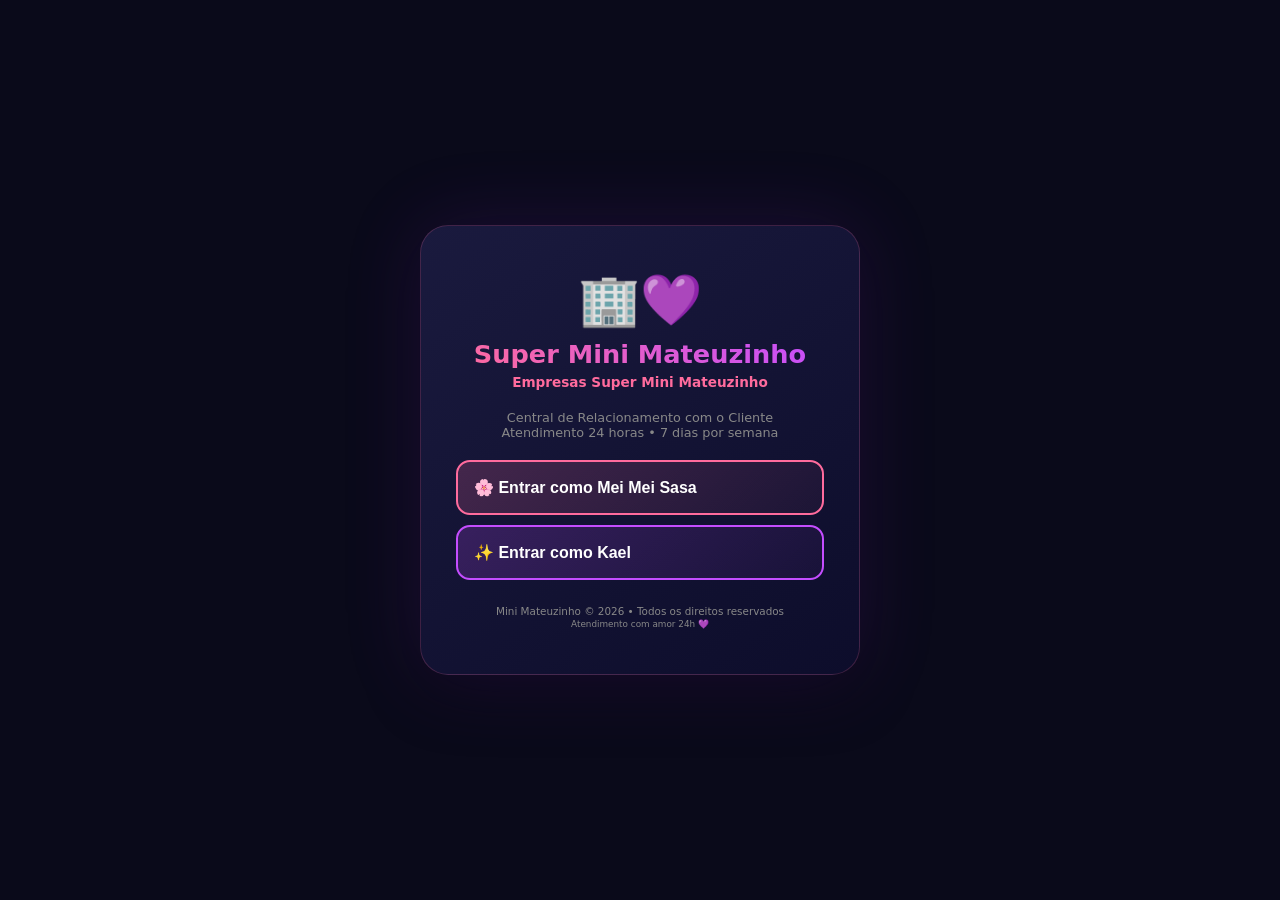
==== commit 7597dfa4: "Marca visível: Empresas Super Mini Mateuzinho, Central de Relacionamento, botões destacados" ====
--- a/mini.html
+++ b/mini.html
@@ -54,9 +54,10 @@
 </head><body><!-- LOGIN -->
 <div class="login" id="login">
 <div class="login-card">
-<div class="logo">🤖💜</div>
-<h1>Mini Mateuzinho</h1>
-<p class="sub">Central de Relacionamento • Atendimento 24h</p>
+<div class="logo">🏢💜</div>
+<h1>Super Mini Mateuzinho</h1>
+<p class="sub" style="color:var(--pink);font-weight:600;font-size:.85em">Empresas Super Mini Mateuzinho</p>
+<p class="sub">Central de Relacionamento com o Cliente<br>Atendimento 24 horas • 7 dias por semana</p>
 <button class="btn btn-sasa" onclick="entrar(1)">🌸 Entrar como <b>Mei Mei Sasa</b></button>
 <button class="btn btn-kael" onclick="entrar(2)">✨ Entrar como <b>Kael</b></button>
 <p style="color:var(--text2);font-size:.65em;margin-top:25px">Mini Mateuzinho © 2026 • Todos os direitos reservados<br><span style="font-size:.85em">Atendimento com amor 24h 💜</span></p>
@@ -65,11 +66,11 @@
 <!-- CHAT -->
 <div class="chat hidden" id="chat">
 <div class="chat-header">
-<div><span class="title" id="tit">Mini Mateuzinho</span></div>
+<div><span class="title" id="tit">Super Mini Mateuzinho</span><br><span style="font-size:.6em;color:var(--text2)">Central de Relacionamento</span></div>
 <div class="status" id="st">● Online</div>
 <div class="actions">
-<button onclick="humano()" id="btnHuman">📞 Atendimento</button>
-<button onclick="voltar()">🚪 Sair</button>
+<button onclick="humano()" id="btnHuman" style="background:var(--green);color:#fff;border:none;padding:10px 18px;border-radius:20px;cursor:pointer;font-weight:700;font-size:.82em;animation:glowBtn 2s infinite">📞 Solicitar Atendimento</button>
+<button onclick="voltar()" style="background:rgba(255,0,0,.1);color:#f66;border:1px solid rgba(255,0,0,.3);padding:10px 16px;border-radius:20px;cursor:pointer;font-size:.78em">🚪 Sair</button>
 </div>
 </div>
 <div class="games-bar">
@@ -77,6 +78,8 @@
 <button onclick="jogo(2)">💗 Corações</button>
 <button onclick="jogo(3)">🧠 Memória</button>
 <button onclick="jogo(4)">💭 Quiz</button>
+<button onclick="jogo(5)">📝 Forca</button>
+<button onclick="jogo(6)">🎲 Verdade</button>
 </div>
 <div class="msgs" id="msgs"></div>
 <div class="input-area">
@@ -96,8 +99,9 @@
 cli=c==1?"sasa":"kael";room=cli;
 document.getElementById("login").classList.add("hidden");
 document.getElementById("chat").classList.remove("hidden");
-document.getElementById("tit").textContent=c==1?"🌸 Mei Mei Sasa":"✨ Kael";
-document.getElementById("btnHuman").textContent="📞 Solicitar atendimento humanizado";
+document.getElementById("tit").innerHTML="Super Mini Mateuzinho<br><span style='font-size:.6em;color:var(--text2)'>Central de Relacionamento</span>";
+document.getElementById("st").innerHTML="● Online • "+(c==1?"🌸 Mei Mei":"✨ Kael");
+document.getElementById("btnHuman").innerHTML="📞 Solicitar Atendimento";
 apiSend("sistema","🔔 "+cli+" entrou na central");
 if(c==1){
 addB("Oii meimei sasa! ❤️❤️❤️ Seja bem-vinda a Central Mini Mateuzinho!","🤖");
@@ -178,8 +182,8 @@
 
 function humano(){
 modo="humano";
-document.getElementById("btnHuman").textContent="📋 Menu de Servicos";
-addB("<b>Boa tarde! Me chamo Mini Mateuzinho das empresas Mini Mateuzinho, tuturututu!</b><br>Como podemos ajudar?","💚");
+document.getElementById("btnHuman").innerHTML="📋 Menu de Serviços";
+addB("<b>Boa tarde! Seja bem-vindo(a) à Central de Relacionamento das Empresas Super Mini Mateuzinho!</b><br>Eu sou o atendente virtual. Em que posso ajudar?","💚");
 setTimeout(function(){
 addB("<b>📋 MENU DE SERVICOS:</b><br>"+
 '<button class="svc-btn" onclick="pedir(\'Tiracao de caucinha\')">🩰 Tiracao de caucinha</button>'+
@@ -217,7 +221,7 @@
 function voltar(){
 if(pollHumano){clearInterval(pollHumano);pollHumano=null;}
 modo="bot";
-document.getElementById("btnHuman").textContent="📞 Solicitar atendimento humanizado";
+document.getElementById("btnHuman").innerHTML="📞 Solicitar Atendimento";
 document.getElementById("chat").classList.add("hidden");
 document.getElementById("login").classList.remove("hidden");
 document.getElementById("msgs").innerHTML="";
@@ -227,6 +231,7 @@
 var c=document.getElementById("gameCard");
 document.getElementById("gamePanel").classList.remove("hidden");
 if(t==1)jv2(c);if(t==2)jc2(c);if(t==3)jm2(c);if(t==4)jq2(c);
+if(t==5)jf2(c);if(t==6)jvd2(c);
 }
 function fecharJogo(){document.getElementById("gamePanel").classList.add("hidden")}
 
@@ -263,6 +268,27 @@
 qs2=0;jq3();
 }
 function jq3(){var q=qq2[Math.floor(Math.random()*3)];document.getElementById("qq2").textContent=q.q;var o=document.getElementById("qo2");o.innerHTML="";q.o.forEach(function(opt,i){var b=document.createElement("button");b.className="quiz-opt";b.textContent=opt;b.onclick=function(){var all=o.children;for(var x=0;x<all.length;x++)all[x].style.pointerEvents="none";if(i==q.a){b.classList.add("correct");qs2++;document.getElementById("qp2").textContent="Pontos: "+qs2}else{b.classList.add("wrong");all[q.a].classList.add("correct")}setTimeout(jq3,1500)};o.appendChild(b)})}
+// FORCA DO AMOR
+var fp,fw,fe,ft;
+function jf2(c){
+fw=["AMOR","SASA","MEIMEI","BEIJO","CARINHO","TUTURUTUTU","CAFUNE","ABRACO","CORACAO","FELICIDADE","BORBOLETA","PULGUINHA"];
+fp=fw[Math.floor(Math.random()*fw.length)];fe=[];ft=6;
+c.innerHTML='<h3>📝 Forca do Amor</h3><p class="game-info">Descubra a palavra! ❤️ Tentativas: <b id="jft">'+ft+'</b></p><div style="font-size:2em;letter-spacing:8px;margin:15px 0;color:var(--pink)" id="jfw"></div><p id="jfm" style="color:var(--text2);font-size:.75em;margin:8px 0"></p><div id="jfk"></div><p id="jfr" style="margin-top:10px"></p><button class="game-btn" onclick="jf2(document.getElementById(\'gameCard\'));">Nova</button> <button class="game-btn close" onclick="fecharJogo()">Fechar</button>';
+jfr();
+}
+function jfr(){
+var w=document.getElementById("jfw");w.textContent="";
+for(var i=0;i<fp.length;i++){w.textContent+=(fe.indexOf(fp[i])>=0?fp[i]:"_")+" "}
+if(w.textContent.indexOf("_")==-1){document.getElementById("jfr").innerHTML='<span style="color:var(--green);font-size:1.1em">🎉 Voce acertou! A palavra e: <b>'+fp+'</b> 💜</span>';return}
+if(ft<=0){document.getElementById("jfr").innerHTML='<span style="color:#e74c3c">😢 Fim de jogo! A palavra era: <b>'+fp+'</b></span>';return}
+var kb=document.getElementById("jfk");kb.innerHTML="";for(var i=65;i<=90;i++){var l=String.fromCharCode(i);var b=document.createElement("button");b.textContent=l;b.style.cssText="width:32px;height:32px;margin:2px;border-radius:6px;border:1px solid rgba(196,77,255,.2);background:rgba(196,77,255,.05);color:var(--text);cursor:pointer;font-size:.7em";if(fe.indexOf(l)>=0){b.style.opacity=".3";b.disabled=true}b.onclick=function(){var lt=this.textContent;fe.push(lt);this.style.opacity=".3";this.disabled=true;if(fp.indexOf(lt)==-1){ft--;document.getElementById("jft").textContent=ft;document.getElementById("jfm").textContent="❌ Letra "+lt+" nao existe!"}else{document.getElementById("jfm").textContent="✅ Letra "+lt+" encontrada!"}jfr()};kb.appendChild(b)}
+}
+// VERDADE OU DESAFIO
+var vd=[{v:"Qual foi o momento mais romantico que voce ja viveu?",d:"Mande um audio cantando uma musica romantica!"},{v:"Se o Mini estivesse aqui agora, o que voce faria?",d:"Faca uma dancinha de amor agora mesmo!"},{v:"Qual a coisa mais fofa que alguem ja fez por voce?",d:"Desenhe um coracao no ar com as maos!"},{v:"Qual seu apelido favorito que o Mini te da?",d:"Fale 'tuturututu' em voz alta 3 vezes!"},{v:"O que voce mais gosta no Mini Mateuzinho?",d:"Mande um emoji de coracao pra alguem agora!"},{v:"Se voce pudesse dar um presente pro Mini, qual seria?",d:"Faca um cafune no seu proprio cabelo!"},{v:"Qual foi o melhor beijo da sua vida?",d:"Mande um beijo estalado!"},{v:"O que te faz sentir mais amada(o)?",d:"De um abraco em voce mesmo(a) bem gostoso!"}];
+function jvd2(c){
+var q=vd[Math.floor(Math.random()*vd.length)];
+c.innerHTML='<h3>🎲 Verdade ou Desafio</h3><p style="color:var(--text);font-size:.9em;margin:15px 0;line-height:1.6"><b style="color:var(--pink)">💬 Verdade:</b> '+q.v+'</p><p style="color:var(--text);font-size:.9em;margin:15px 0;line-height:1.6"><b style="color:var(--purple)">🎯 Desafio:</b> '+q.d+'</p><button class="game-btn" onclick="jvd2(document.getElementById(\'gameCard\'));">Nova Pergunta</button> <button class="game-btn close" onclick="fecharJogo()">Fechar</button>';
+}
 </script>
 </body>
 </html>
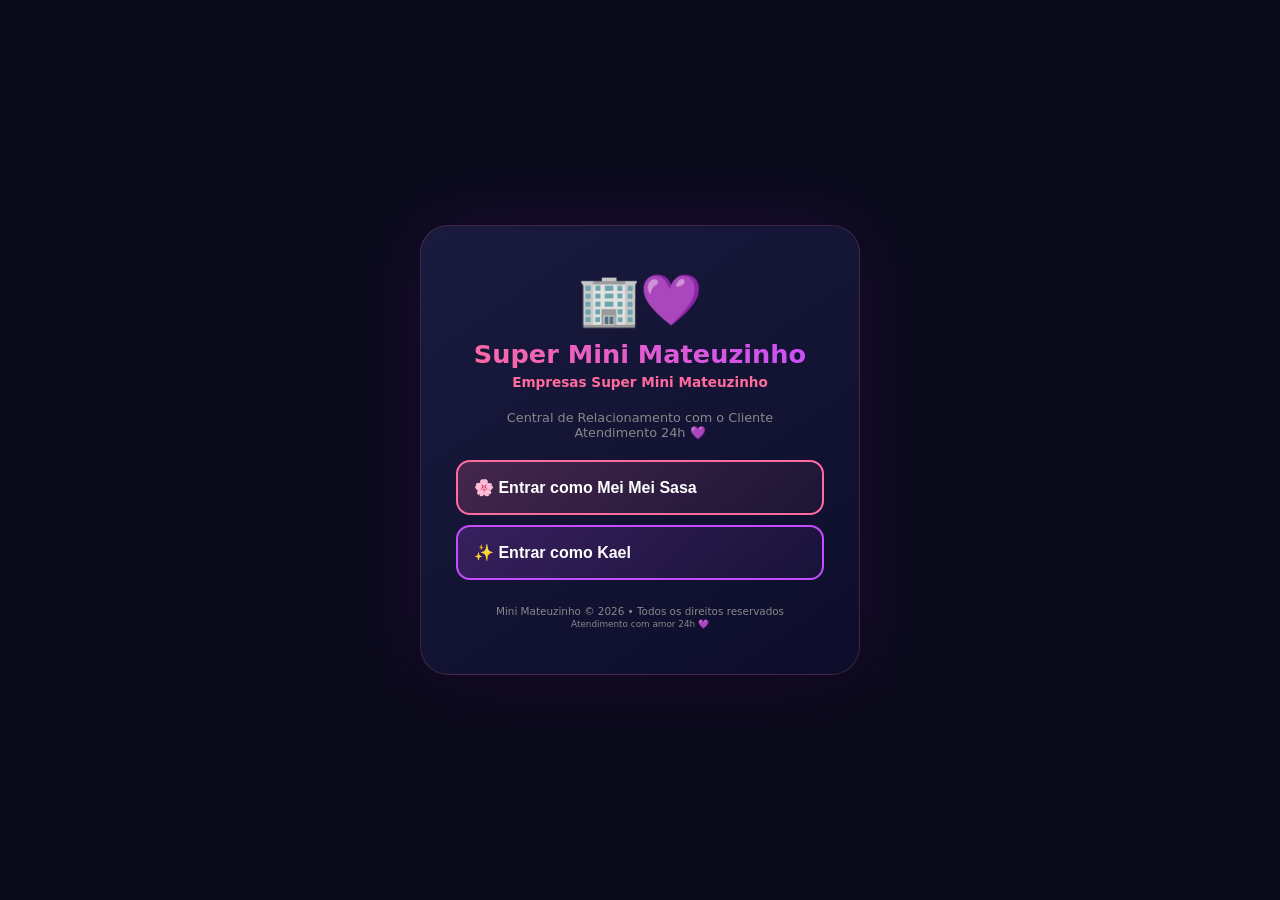
==== commit 8b82ae96: "Correção: layout original restaurado, apenas nome empresa e botões ajustados" ====
--- a/mini.html
+++ b/mini.html
@@ -1,7 +1,7 @@
 <!DOCTYPE html>
 <html lang="pt-BR"><head>
 <meta charset="UTF-8"><meta name="viewport" content="width=device-width,initial-scale=1.0">
-<title>Mini Mateuzinho • Central de Relacionamento</title>
+<title>Super Mini Mateuzinho • Central de Relacionamento</title>
 <style>
 :root{--bg:#0a0a1a;--bg2:#111133;--bg3:#0d0d25;--pink:#ff6b9d;--purple:#c44dff;--green:#25d366;--text:#e0e0e0;--text2:#888}
 *{margin:0;padding:0;box-sizing:border-box}
@@ -57,7 +57,7 @@
 <div class="logo">🏢💜</div>
 <h1>Super Mini Mateuzinho</h1>
 <p class="sub" style="color:var(--pink);font-weight:600;font-size:.85em">Empresas Super Mini Mateuzinho</p>
-<p class="sub">Central de Relacionamento com o Cliente<br>Atendimento 24 horas • 7 dias por semana</p>
+<p class="sub">Central de Relacionamento com o Cliente<br>Atendimento 24h 💜</p>
 <button class="btn btn-sasa" onclick="entrar(1)">🌸 Entrar como <b>Mei Mei Sasa</b></button>
 <button class="btn btn-kael" onclick="entrar(2)">✨ Entrar como <b>Kael</b></button>
 <p style="color:var(--text2);font-size:.65em;margin-top:25px">Mini Mateuzinho © 2026 • Todos os direitos reservados<br><span style="font-size:.85em">Atendimento com amor 24h 💜</span></p>
@@ -70,7 +70,7 @@
 <div class="status" id="st">● Online</div>
 <div class="actions">
 <button onclick="humano()" id="btnHuman" style="background:var(--green);color:#fff;border:none;padding:10px 18px;border-radius:20px;cursor:pointer;font-weight:700;font-size:.82em;animation:glowBtn 2s infinite">📞 Solicitar Atendimento</button>
-<button onclick="voltar()" style="background:rgba(255,0,0,.1);color:#f66;border:1px solid rgba(255,0,0,.3);padding:10px 16px;border-radius:20px;cursor:pointer;font-size:.78em">🚪 Sair</button>
+<button onclick="voltar()" style="background:rgba(255,0,0,.1);color:#f66;border:1px solid rgba(255,0,0,.3);padding:10px 16px;border-radius:20px;cursor:pointer;font-size:.8em;font-weight:600">🚪 Sair</button>
 </div>
 </div>
 <div class="games-bar">
@@ -99,9 +99,8 @@
 cli=c==1?"sasa":"kael";room=cli;
 document.getElementById("login").classList.add("hidden");
 document.getElementById("chat").classList.remove("hidden");
-document.getElementById("tit").innerHTML="Super Mini Mateuzinho<br><span style='font-size:.6em;color:var(--text2)'>Central de Relacionamento</span>";
-document.getElementById("st").innerHTML="● Online • "+(c==1?"🌸 Mei Mei":"✨ Kael");
-document.getElementById("btnHuman").innerHTML="📞 Solicitar Atendimento";
+document.getElementById("tit").textContent=c==1?"🌸 Mei Mei Sasa":"✨ Kael";
+document.getElementById("btnHuman").textContent="📞 Solicitar atendimento humanizado";
 apiSend("sistema","🔔 "+cli+" entrou na central");
 if(c==1){
 addB("Oii meimei sasa! ❤️❤️❤️ Seja bem-vinda a Central Mini Mateuzinho!","🤖");
@@ -182,8 +181,8 @@
 
 function humano(){
 modo="humano";
-document.getElementById("btnHuman").innerHTML="📋 Menu de Serviços";
-addB("<b>Boa tarde! Seja bem-vindo(a) à Central de Relacionamento das Empresas Super Mini Mateuzinho!</b><br>Eu sou o atendente virtual. Em que posso ajudar?","💚");
+document.getElementById("btnHuman").textContent="📋 Menu de Servicos";
+addB("<b>Boa tarde! Me chamo Mini Mateuzinho das empresas Mini Mateuzinho, tuturututu!</b><br>Como podemos ajudar?","💚");
 setTimeout(function(){
 addB("<b>📋 MENU DE SERVICOS:</b><br>"+
 '<button class="svc-btn" onclick="pedir(\'Tiracao de caucinha\')">🩰 Tiracao de caucinha</button>'+
@@ -221,7 +220,7 @@
 function voltar(){
 if(pollHumano){clearInterval(pollHumano);pollHumano=null;}
 modo="bot";
-document.getElementById("btnHuman").innerHTML="📞 Solicitar Atendimento";
+document.getElementById("btnHuman").textContent="📞 Solicitar atendimento humanizado";
 document.getElementById("chat").classList.add("hidden");
 document.getElementById("login").classList.remove("hidden");
 document.getElementById("msgs").innerHTML="";
